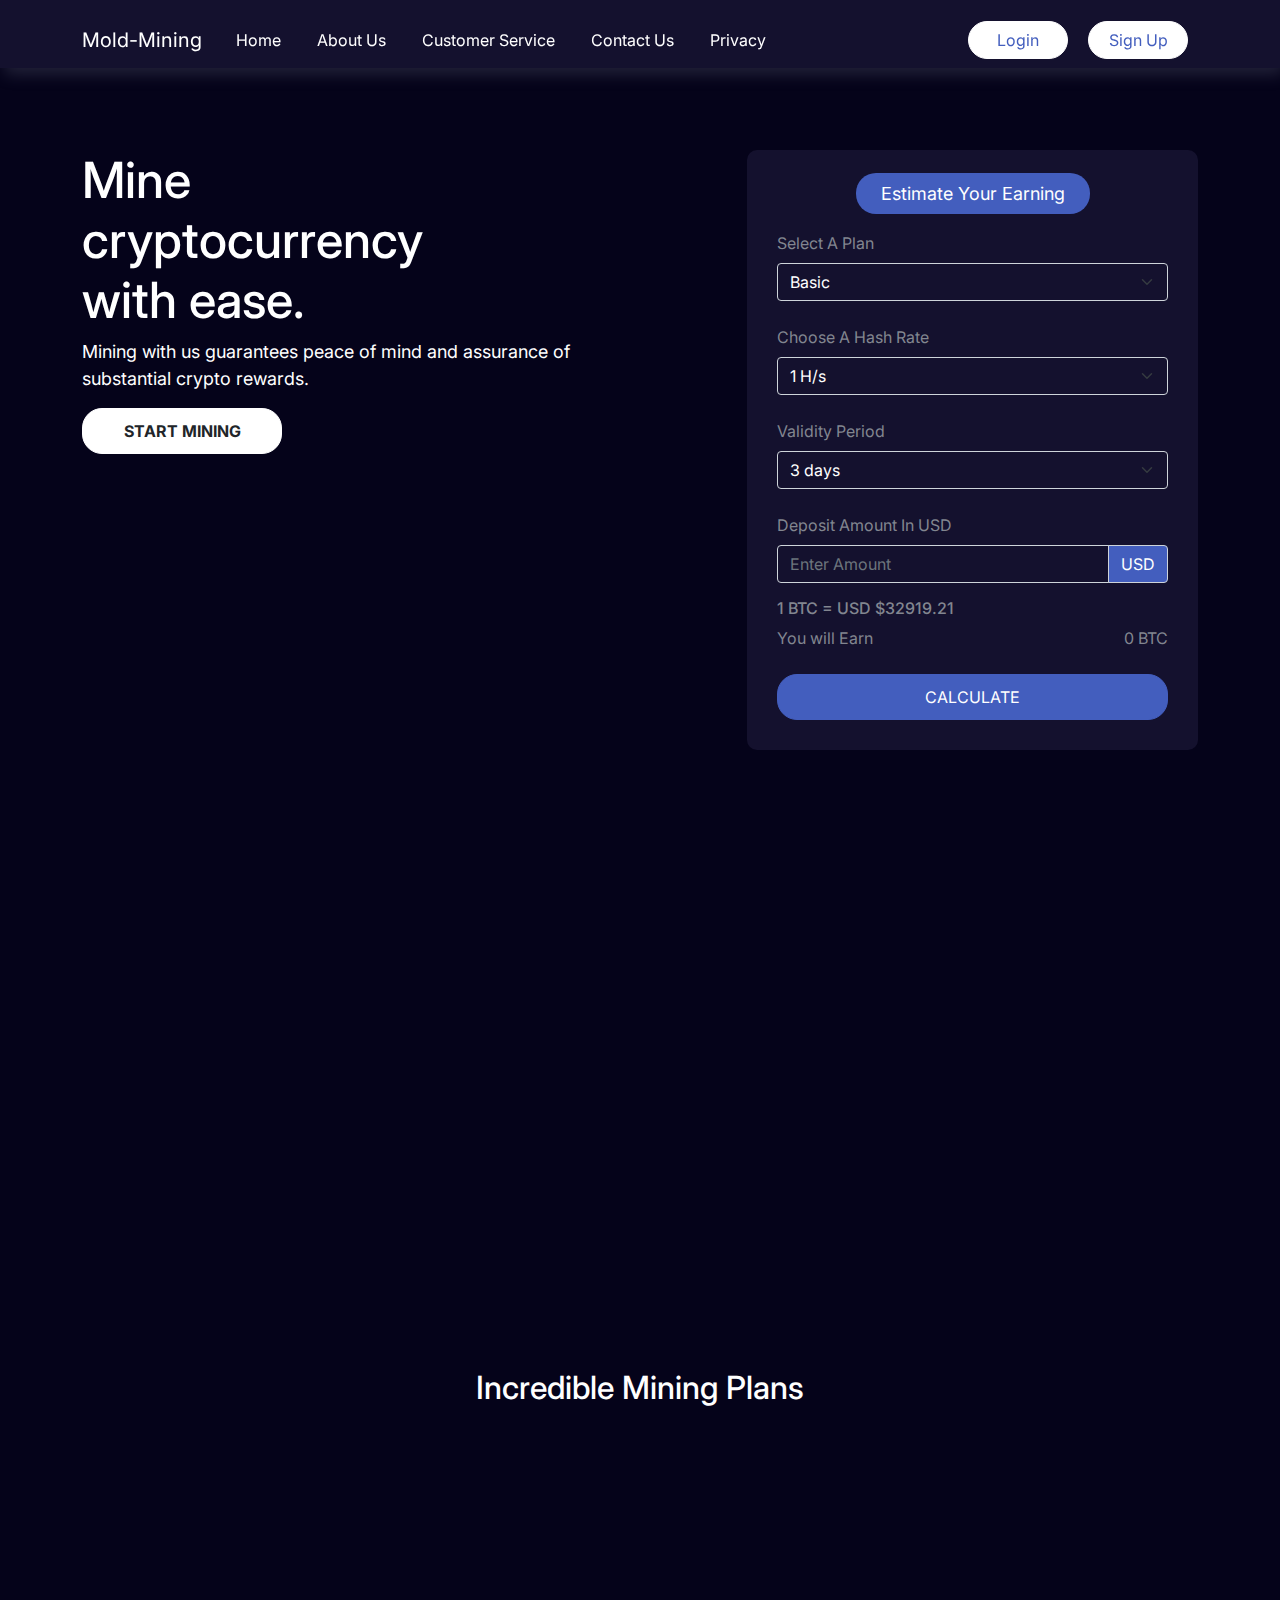
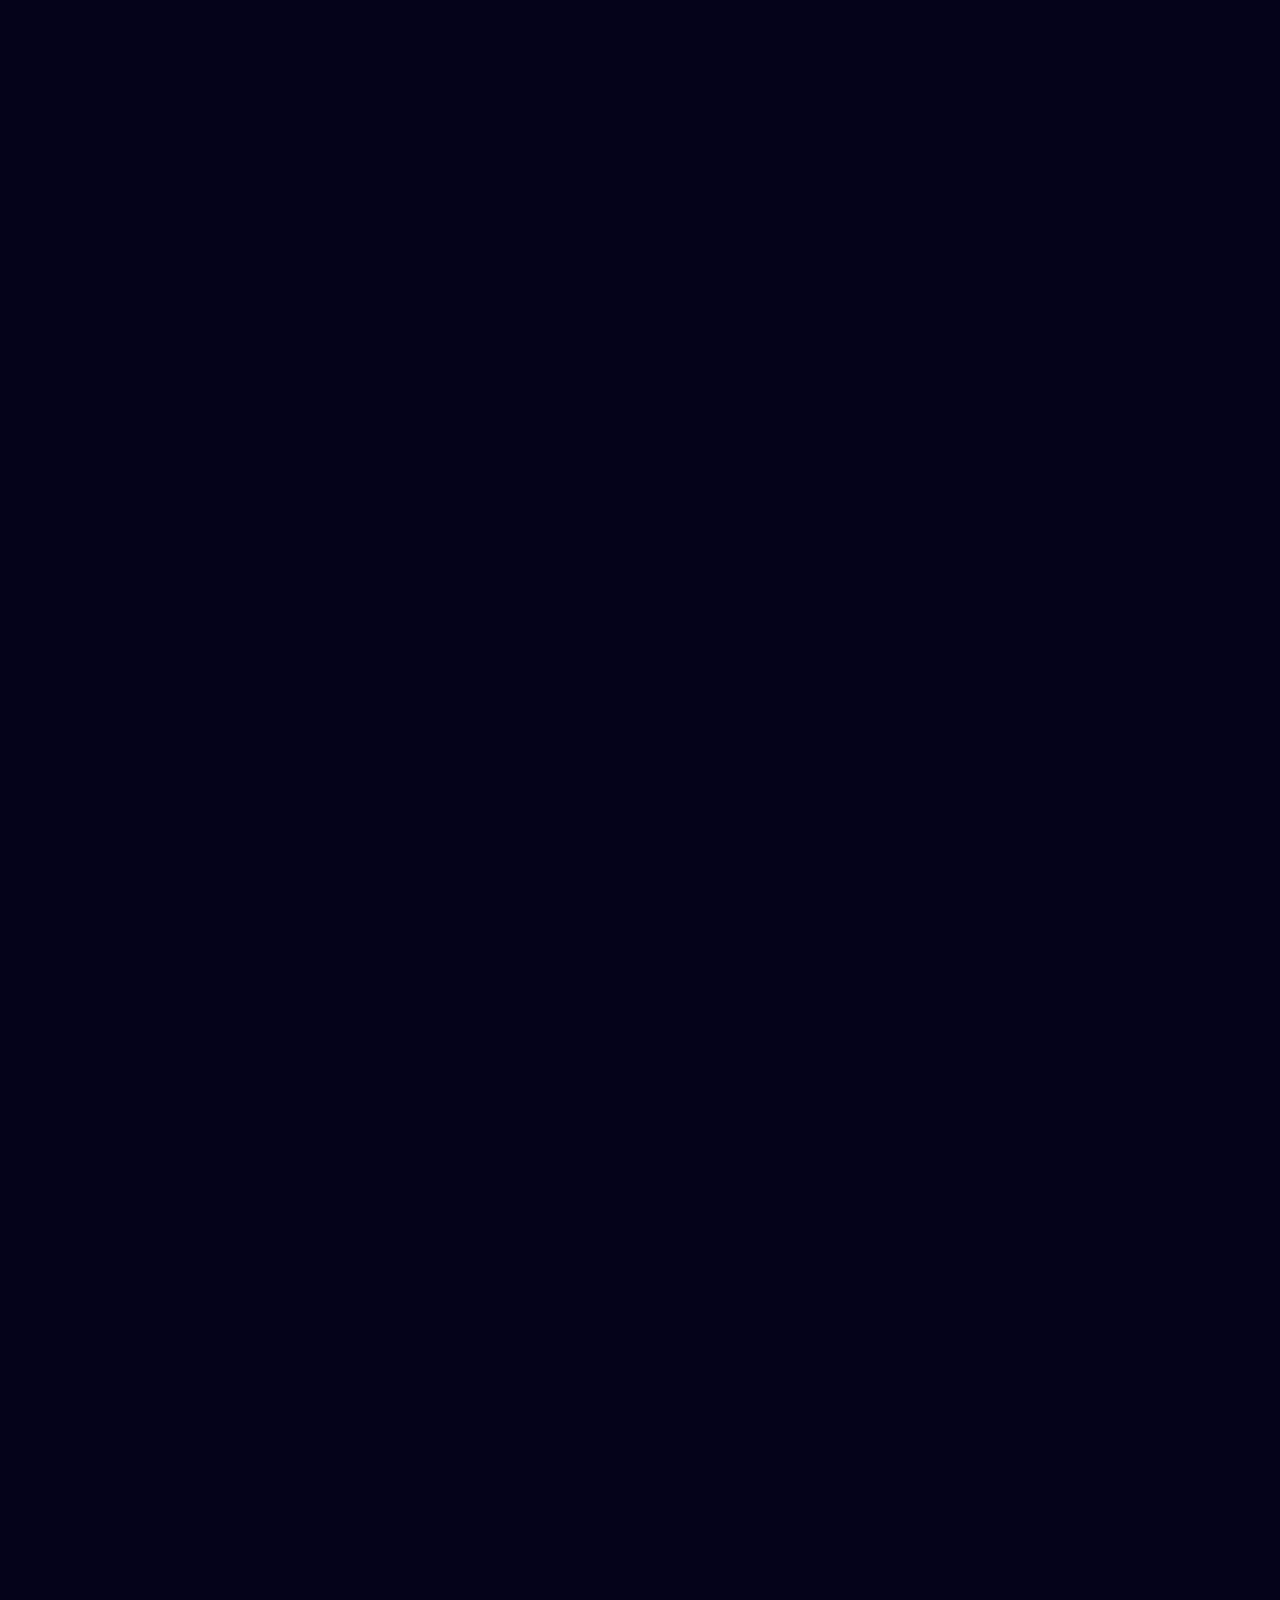
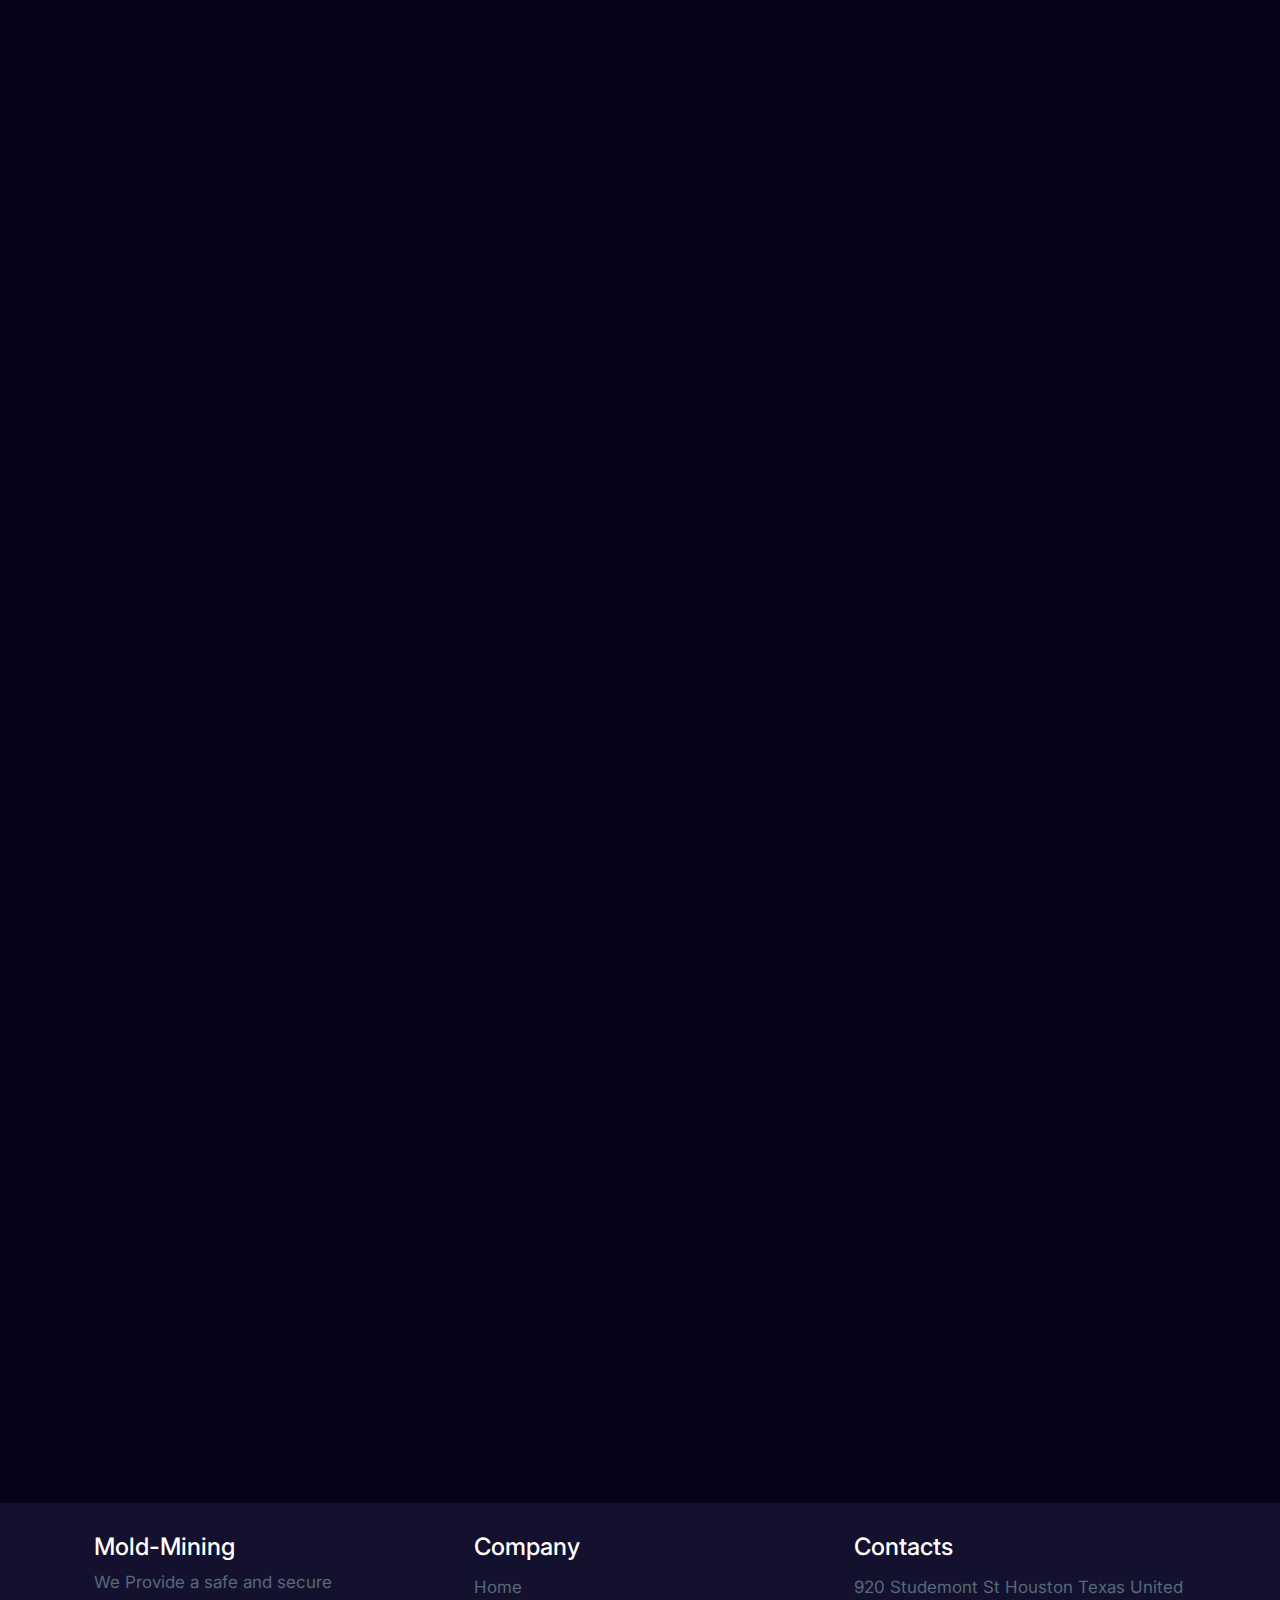
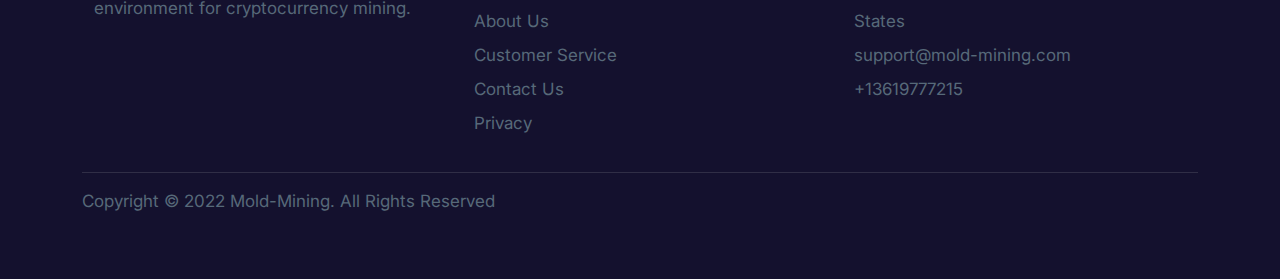
==== index.html @ 325f0fb7 "Initial commit" ====
<!doctype html>
<html lang="en">
  <head>
    <title>Mold-Mining - Home</title>
    <!-- Required meta tags -->
    <meta charset="utf-8">
    <meta name="viewport" content="width=device-width, initial-scale=1, shrink-to-fit=no">

    <!-- Bootstrap CSS v5.0.2 -->
    <link rel="stylesheet" href="bootstrap/css/bootstrap.min.css">
    <!-- Custom Css -->
    <link rel="stylesheet" href="css/styles.css">
    <link rel="stylesheet" href="css/responsive.css">
    <!-- Font Awesome JS -->
    <script src="js/font-awesome.js"></script>
    <!-- AOS CSS -->
    <link rel="stylesheet" href="aos/aos.css">
  </head>
  <body>

    <nav class="navbar navbar-expand-lg navbar-light fixed-top nav-to-scroll">
        <div class="container">
        <a class="navbar-brand text-white" href="#">Mold-Mining</a>
        <button class="navbar-toggler d-lg-none toggle-nav" type="button" data-bs-toggle="collapse" data-bs-target="#collapsibleNavId" aria-controls="collapsibleNavId"
          aria-expanded="false" aria-label="Toggle navigation">
          <i class="fas fa-bars text-white"></i>
        </button>
        <div class="collapse navbar-collapse" id="collapsibleNavId">
          <ul class="navbar-nav me-auto mt-2 mt-lg-0">
            <li class="nav-item active">
              <a class="nav-link" href="index.html">Home</a>
            </li>
            <li class="nav-item">
              <a class="nav-link" href="about.html">About Us</a>
            </li>
            <li class="nav-item">
              <a class="nav-link" href="customer-service.html">Customer Service</a>
            </li>
            <li class="nav-item">
              <a class="nav-link" href="contact.html">Contact Us</a>
            </li>
            <li class="nav-item">
              <a class="nav-link" href="privacy.html">Privacy</a>
            </li>
          </ul>
          <form class="d-flex my-2 my-lg-0">
             <a href="login.html" class="btn btn-login">Login</a>
             <a href="register.html" class="btn btn-login">Sign Up</a>
          </form>
        </div>
      </div>
    </nav>

    <div class="home-banner">
       <div class="container">
         <div class="row">
           <div class="col-lg-6 text-center text-lg-start text-md-start">
             <h1 class="text-white home-ban-head">Mine <br> cryptocurrency <br> with ease.</h1>
             <p class="text-white home-ban-text">Mining with us guarantees peace of mind and assurance of substantial crypto rewards.</p>
             <a href="#" class="btn home-btn">Start Mining</a>
           </div>
           <div class="col-lg-5 offset-lg-1 pt-4 pt-lg-0">
             <div class="estimate-earn">
                <div class="text-center">
                  <span class="esti-header">Estimate Your Earning</span>
                </div>
                <br>
                <form action="" method="post">
                  <div class="form-group">
                    <label for="plan" class="form-label home-ban-label">Select A Plan</label>
                    <select name="plan" id="plan" class="form-select">
                      <option value="basic">Basic</option>
                      <option value="amateur">Amateur</option>
                      <option value="senior">Senior</option>
                      <option value="ethusiast">Ethusiast</option>
                      <option value="professional">Professional</option>
                      <option value="premium">Premium</option>
                      <option value="gold">Gold</option>
                      <option value="platinum">Platinum</option>
                      <option value="classic_platinum">Classic Platinum</option>
                    </select>
                  </div>

                  <br>
                  <div class="form-group">
                    <label for="hashrate" class="form-label home-ban-label">Choose A Hash Rate</label>
                    <select name="hashrate" id="hashrate" class="form-select">
                      <option value="1">1 H/s</option>
                      <option value="2">2 H/s</option>
                      <option value="4">4 H/s</option>
                      <option value="10">10 H/s</option>
                      <option value="20">20 H/s</option>
                      <option value="60">60 H/s</option>
                      <option value="200">200 H/s</option>
                      <option value="600">600 H/s</option>
                      <option value="1200">1,200 H/s</option>
                    </select>
                  </div>

                  <br>
                  <div class="form-group">
                    <label for="valperiod" class="form-label home-ban-label">Validity Period</label>
                    <select name="valperiod" id="valperiod" class="form-select">
                      <option value="3">3 days</option>
                      <option value="28">28 days</option>
                      <option value="28">28 days</option>
                      <option value="28">28 days</option>
                      <option value="30">30 days</option>
                      <option value="28">28 days</option>
                      <option value="30">30 days</option>
                      <option value="30">30 days</option>
                      <option value="35">35 days</option>
                    </select>
                  </div>

                  <br>
                  <div class="form-group">
                    <label for="depamount" class="form-label home-ban-label">Deposit Amount In USD</label>
                    <div class="input-group mb-3">
                      <input type="number" class="form-control" name="depamount" min="200" placeholder="Enter Amount" aria-label="Enter Amount" aria-describedby="basic-addon2" required>
                      <span class="input-group-text home-ban-btngr text-white" id="basic-addon2">USD</span>
                    </div>
                  </div>

                  <div class="form-group">
                  <h6>1 BTC = USD $32919.21</h6>
                </div>

                <div class="row">
                  <div class="col">You will Earn</div>
                  <div class="col text-end">0 BTC</div>
                </div>

                <br>
                <div class="form-group d-grid">
                  <button type="submit" class="btn btn-calculate text-uppercase">Calculate</button>
                </div>

                </form>
             </div>
           </div>
         </div>
         <br><br>
       </div>
    </div>

    <div class="container">
      <section class="what-crypto" data-aos="fade-in" data-aos-duration="1500">
        <h2 class="text-center">What is Cryptocurrency Mining?</h2>
        <div class="text-cover p-4">
        <p class="site-text text-center">Bitcoin mining is a digital process by which new bitcoins are entered into circulation, but it is also a critical component of the maintenance and development of the blockchain ledger. It is performed using very sophisticated computers or CPUs that solve extremely complex computational math problems.</p>
      </div>
      <br>
      <div class="text-cover p-4">
        <p class="site-text text-center">Cryptocurrency mining is painstaking, costly, and only sporadically rewarding. Mining rewards are paid to the miner who discovers a solution to a complex hashing puzzle first, and the probability that a participant will be the one to discover the solution is related to the portion of the total mining power on the network. You need either a GPU (graphics processing unit) or an application-specific integrated circuit (ASIC) in order to set up a mining rig.</p>
      </div>
      <br>
      </section>

      <section class="mining-plans">
        <h2 class="text-center">Incredible Mining Plans</h2>
        <div class="row justify-content-center">
          <div class="col-lg-4 col-md-6 col-xs-12 pt-5">
            <div class="plans-area" align="center" data-aos="fade-in" data-aos-duration="1500">
              <div class="plan-title pt-0">
                <span>Basic</span>
              </div>
              <div class="plans-amount py-4">
               <h3 class="text-white">$100.00</h3>
              </div>
              <div class="plans-info p-3">
                <p>Hash Rate</p>
                <p>1 H/s</p>
                <p>Duration</p>
                <p class="last-child">3 days</p>
              </div>
              <div class="plans-btn-area pt-4">
                 <a href="#" class="btn btn-start-mine text-uppercase">Start Mining</a>
              </div>
            </div>
          </div>

          <div class="col-lg-4 col-md-6 col-xs-12 pt-5">
            <div class="plans-area" align="center" data-aos="fade-in" data-aos-duration="1500">
              <div class="plan-title pt-0">
                <span>Amateur</span>
              </div>
              <div class="plans-amount py-4">
               <h3 class="text-white">$500.00</h3>
              </div>
              <div class="plans-info p-3">
                <p>Hash Rate</p>
                <p>2 H/s</p>
                <p>Duration</p>
                <p class="last-child">28 days</p>
              </div>
              <div class="plans-btn-area pt-4">
                 <a href="#" class="btn btn-start-mine text-uppercase">Start Mining</a>
              </div>
            </div>
          </div>

          <div class="col-lg-4 col-md-6 col-xs-12 pt-5">
            <div class="plans-area" align="center" data-aos="fade-in" data-aos-duration="1500">
              <div class="plan-title pt-0">
                <span>Senior</span>
              </div>
              <div class="plans-amount py-4">
               <h3 class="text-white">$1,000.00</h3>
              </div>
              <div class="plans-info p-3">
                <p>Hash Rate</p>
                <p>4 H/s</p>
                <p>Duration</p>
                <p class="last-child">28 days</p>
              </div>
              <div class="plans-btn-area pt-4">
                 <a href="#" class="btn btn-start-mine text-uppercase">Start Mining</a>
              </div>
            </div>
          </div>

          <div class="col-lg-4 col-md-6 col-xs-12 pt-5">
            <div class="plans-area" align="center" data-aos="fade-in" data-aos-duration="1500">
              <div class="plan-title pt-0">
                <span>Ethusiast</span>
              </div>
              <div class="plans-amount py-4">
               <h3 class="text-white">$5,000.00</h3>
              </div>
              <div class="plans-info p-3">
                <p>Hash Rate</p>
                <p>10 H/s</p>
                <p>Duration</p>
                <p class="last-child">28 days</p>
              </div>
              <div class="plans-btn-area pt-4">
                 <a href="#" class="btn btn-start-mine text-uppercase">Start Mining</a>
              </div>
            </div>
          </div>

          <div class="col-lg-4 col-md-6 col-xs-12 pt-5">
            <div class="plans-area" align="center" data-aos="fade-in" data-aos-duration="1500">
              <div class="plan-title pt-0">
                <span>Professional</span>
              </div>
              <div class="plans-amount py-4">
               <h3 class="text-white">$10,000.00</h3>
              </div>
              <div class="plans-info p-3">
                <p>Hash Rate</p>
                <p>20 H/s</p>
                <p>Duration</p>
                <p class="last-child">30 days</p>
              </div>
              <div class="plans-btn-area pt-4">
                 <a href="#" class="btn btn-start-mine text-uppercase">Start Mining</a>
              </div>
            </div>
          </div>   
          
          <div class="col-lg-4 col-md-6 col-xs-12 pt-5">
            <div class="plans-area" align="center" data-aos="fade-in" data-aos-duration="1500">
              <div class="plan-title pt-0">
                <span>Premium</span>
              </div>
              <div class="plans-amount py-4">
               <h3 class="text-white">$20,000.00</h3>
              </div>
              <div class="plans-info p-3">
                <p>Hash Rate</p>
                <p>60 H/s</p>
                <p>Duration</p>
                <p class="last-child">28 days</p>
              </div>
              <div class="plans-btn-area pt-4">
                 <a href="#" class="btn btn-start-mine text-uppercase">Start Mining</a>
              </div>
            </div>
          </div>

          <div class="col-lg-4 col-md-6 col-xs-12 pt-5">
            <div class="plans-area" align="center" data-aos="fade-in" data-aos-duration="1500">
              <div class="plan-title pt-0">
                <span>Gold</span>
              </div>
              <div class="plans-amount py-4">
               <h3 class="text-white">$50,000.00</h3>
              </div>
              <div class="plans-info p-3">
                <p>Hash Rate</p>
                <p>200 H/s</p>
                <p>Duration</p>
                <p class="last-child">30 days</p>
              </div>
              <div class="plans-btn-area pt-4">
                 <a href="#" class="btn btn-start-mine text-uppercase">Start Mining</a>
              </div>
            </div>
          </div>

          <div class="col-lg-4 col-md-6 col-xs-12 pt-5">
            <div class="plans-area" align="center" data-aos="fade-in" data-aos-duration="1500">
              <div class="plan-title pt-0">
                <span>Platinum</span>
              </div>
              <div class="plans-amount py-4">
               <h3 class="text-white">$100,000.00</h3>
              </div>
              <div class="plans-info p-3">
                <p>Hash Rate</p>
                <p>600 H/s</p>
                <p>Duration</p>
                <p class="last-child">30 days</p>
              </div>
              <div class="plans-btn-area pt-4">
                 <a href="#" class="btn btn-start-mine text-uppercase">Start Mining</a>
              </div>
            </div>
          </div>

          <div class="col-lg-4 col-md-6 col-xs-12 pt-5">
            <div class="plans-area" align="center" data-aos="fade-in" data-aos-duration="1500">
              <div class="plan-title pt-0">
                <span>Classic Platinum</span>
              </div>
              <div class="plans-amount py-4">
               <h3 class="text-white">$200,000.00</h3>
              </div>
              <div class="plans-info p-3">
                <p>Hash Rate</p>
                <p>1200 H/s</p>
                <p>Duration</p>
                <p class="last-child">35 days</p>
              </div>
              <div class="plans-btn-area pt-4">
                 <a href="#" class="btn btn-start-mine text-uppercase">Start Mining</a>
              </div>
            </div>
          </div>
        </div>
      </section>

      <section class="why-mine-crypto">
        <br>
          <div class="row">
            <div class="col-lg-6" data-aos="fade-in" data-aos-duration="1500">
               <img src="img/crypt-vector-1.png" alt="why-mine-crypto" class="img img-fluid">
               <br><br>
            </div>
            <div class="col-lg-6 pt-3 pt-lg-0">
              <div class="container" data-aos="fade-in" data-aos-duration="1500">
              <h2 class="text-center text-lg-start text-md-start">Why Mine Cryptocurrency</h2>
              <div class="why-mine-area p-3">
                <div class="row">
                  <div class="col-lg-2 col-md-2 col-xs-12">
                     <div class="why-mine-icon text-center pb-3">
                       <i class="fa fa-bitcoin fa-3x"></i>
                     </div>
                  </div>
                  <div class="col-lg-10 col-md-10 col-xs-12">
                      <div class="why-mine-text text-center text-lg-start text-md-start">
                        <h5>Earn Cryptocurrency</h5>
                        <p>By mining, you can earn cryptocurrency without having to put down money for it</p>
                      </div>
                  </div>
                </div>
              </div>
              <br>
              <div class="why-mine-area p-3">
                <div class="row">
                  <div class="col-lg-2 col-md-2 col-xs-12">
                     <div class="why-mine-icon text-center pb-3">
                       <i class="fa fa-shield fa-3x"></i>
                     </div>
                  </div>
                  <div class="col-lg-10 col-md-10 col-xs-12">
                      <div class="why-mine-text text-center text-lg-start text-md-start">
                        <h5>Receive Bitcoin as a reward</h5>
                        <p>Bitcoin miners receive Bitcoin as a reward for completing "blocks" of verified transactions, which are added to the blockchain.</p>
                      </div>
                  </div>
                </div>
              </div>
              <br>
              <div class="why-mine-area p-3">
                <div class="row">
                  <div class="col-lg-2 col-md-2 col-xs-12">
                     <div class="why-mine-icon text-center pb-3">
                      <i class="fas fa-lock fa-3x"></i>
                     </div>
                  </div>
                  <div class="col-lg-10 col-md-10 col-xs-12">
                      <div class="why-mine-text text-center text-lg-start text-md-start">
                        <h5>Securing the Blockchain network</h5>
                        <p>Miners receive reward for discovering the solution to a complex hashing puzzle which aids the maintenance, development and security of the blockchain ledger.</p>
                      </div>
                  </div>
                </div>
              </div>
            </div>
            </div>
          </div>
      </section>

      <section class="mine-with-us">
        <br>
        <div class="row">
          <div class="col-lg-6">
            <div class="container" data-aos="fade-in" data-aos-duration="1500">
              <h2 class="text-center text-lg-start text-md-start">Why Mine With Us</h2>
              <div class="why-mine-area p-3">
                <div class="why-mine-text">
                  <h5>Enjoy peace of mind</h5>
                  <p>Mining with us guarantees peace of mind and assurance of substancial crypto rewards</p>
                </div>
              </div>
              <br>
              <div class="why-mine-area p-3">
                <div class="why-mine-text">
                  <h5>Earn rewards without breaking the bank</h5>
                  <p>Mining with us has a magnetic appeal for many investors interested in cryptocurrency because of the fact that miners are rewarded for their work with crypto rewards.</p>
                </div>
              </div>
              <br>
              <div class="why-mine-area p-3">
                <div class="why-mine-text">
                  <h5>Easy to start</h5>
                  <p>To start mining with us, you don't need either a GPU (graphics processing unit) or an application-specific integrated circuit (ASIC) in order to set up a mining rig.</p>
                </div>
              </div>
            </div>
          </div>
          <div class="col-lg-6 pt-3 pt-lg-0" data-aos="fade-in" data-aos-duration="1500">
            <img src="img/crypt-vector-2.png" alt="why-min-us" class="img img-fluid">
          </div>
        </div>
      </section>

      <section>
        <br>
         <div class="start-mine-bg text-center" data-aos="fade-in" data-aos-duration="1500">
           <div class="container">
           <div class="col-lg-9 mx-auto">
            <h1 class="text-white">Now is the time to embrace, with both arms, new methods of mining.</h1>
            <br>
            <a href="#" class="btn btn-start-today text-uppercase">Start Mining Today</a>
          </div>
        </div>
         </div>
         <br>
      </section>

    </div>

    <section></section>

    <footer class="footer-area">
        <div class="container">
          <div class="row">
            <div class="col-lg-4 col-md-6 px-4">
               <h4 class="foot-head">Mold-Mining</h4>
               <p class="foot-text">We Provide a safe and secure environment for cryptocurrency mining.</p>
            </div>
            <div class="col-lg-4 col-md-6 px-4">
              <h4 class="foot-head">Company</h4>
              <ul class="foot-links">
                <li><a href="index.html" class="foot-text">Home</a></li>
                <li><a href="about.html" class="foot-text">About Us</a></li>
                <li><a href="customer-service.html" class="foot-text">Customer Service</a></li>
                <li><a href="contact.html" class="foot-text">Contact Us</a></li>
                <li><a href="privacy.html" class="foot-text">Privacy</a></li>
              </ul>
            </div>
            <div class="col-lg-4 col-md-6 px-4">
              <h4 class="foot-head">Contacts</h4>
              <ul class="foot-links">
                <li><a href="" class="foot-text"><i class="fas fa-home foot-icons"></i> 920 Studemont St Houston Texas United States</a></li>
                <li><a href="" class="foot-text"><i class="fa fa-envelope-o foot-icons"></i> support@mold-mining.com</a></li>
                <li><a href="" class="foot-text"><i class="fas fa-phone foot-icons"></i> +13619777215</a></li>
              </ul>
            </div>
          </div>

          <hr>
          <div class="row">
            <div class="col-lg-6 col-md-6 col-xs-12">
              <p class="foot-text text-center text-lg-start text-md-start">Copyright &copy; 2022 Mold-Mining. All Rights Reserved</p>
            </div>
            <div class="col-lg-6 col-md-6 col-xs-12">
              <div class="social-links text-center text-lg-end text-md-end">
                 <a href="#"><i class="fab fa-facebook"></i></a>
                 <a href="#"><i class="fab fa-twitter"></i></a>
                 <a href="#"><i class="fab fa-instagram"></i></a>
              </div>
            </div>
          </div>

        </div>

        <br><br>
    </footer>

    <div class="fixed-bottom">
      <script src="https://widgets.coingecko.com/coingecko-coin-price-marquee-widget.js"></script>
      <coingecko-coin-price-marquee-widget  coin-ids="bitcoin,ethereum,eos,ripple,litecoin,bnb-diamond,dogecoin,solana,binance-bitcoin" currency="usd" background-color="#000000" locale="en" font-color="#ffffff"></coingecko-coin-price-marquee-widget>  
    </div>
    
      
    <!-- Bootstrap JavaScript Libraries -->
    <script src="bootstrap/js/bootstrap.bundle.min.js"></script>
    <script src="js/jquery-3.1.1.min.js"></script>
    <script>
      $(function () {
  $(document).scroll(function () {
    var $nav = $(".nav-to-scroll");
    $nav.toggleClass('scrolled', $(this).scrollTop() > $nav.height());
  });
});
    </script>
    <script src="aos/aos.js"></script>
    <script>
      AOS.init();
    </script>
  </body>
</html>
---- css/styles.css ----
@import url('https://fonts.googleapis.com/css2?family=Barlow:wght@300;400&family=Inter&family=Nunito:wght@300&family=Poppins:wght@300;400&display=swap');

html,body {
    max-width: 100%;
    overflow-x: hidden;
    font-family: 'Inter', sans-serif;
    background: #05031a;
    color: #828690;
}

.navbar {
    background: #14112e;
    box-shadow: 3.801px 7.432px 15px 0 rgba(116, 124, 145, 0.26);
}

#collapsibleNavId .navbar-nav .nav-item .nav-link {
    color: white;
    margin: 0px 10px 0px 10px;
}

.toggle-nav {
    font-size: 22px;
}

.home-banner {
    /* background: linear-gradient(rgba(0,0,0,0.4),rgba(0,0,0,0.4)) , url(../img/crypt-mine.jpg) no-repeat center;
    background-size: cover;
    min-height: 700px; */
    padding-top: 150px;
}

.nav-to-scroll {
    padding-top: 20px;
}

.nav-to-scroll.scrolled {
    background-color: #14112e !important;
    transition: background-color 200ms linear;
  }

.btn-login {
    color: #435ebe;
    background-color: white;
    margin: 0px 10px 0px 10px;
    width: 100px;
    border-radius: 20px;
    border: 1px solid white;
}

.btn-login:hover {
    color: white;
    background-color: transparent;
}

.home-ban-head {
    font-size: 50px;
}

.home-ban-text {
    font-size: 18px;
}

.home-btn {
    background-color: white;
    border: 1px solid white;
    border-radius: 20px;
    text-transform: uppercase;
    font-weight: bold;
    width: 200px;
    padding: 10px;
}

.estimate-earn {
    background-color: #14112e;
    padding: 30px;
    border-radius: 10px;
}

.esti-header {
    padding: 10px 25px 10px 25px;
    border-radius: 20px;
    font-size: 18px;
    color: white;
    background-color: #435ebe;
}

.home-ban-label {
    color: #828690;
}

.home-ban-btngr {
    background-color: #435ebe;
}

.btn-calculate {
    color: white;
    background-color: #435ebe;
    padding: 10px;
    border: 1px solid #435ebe;
    border-radius: 20px;
}

.btn-calculate:hover {
    color: #435ebe;
    background-color: white;
}

section {
    padding-top: 50px;
}

section h2 {
    color: white;
    margin-bottom: 30px;
}

.text-cover {
    box-shadow: 3.801px 12.432px 38px 0 rgba(116, 124, 145, 0.26);
    transition: all .3s ease-in;
}

.site-text {
    line-height: 1.8em;
    font-size: 18px;
}

.plans-area {
    padding: 0px 30px 30px 30px;
    background: #435ebe;
}

.plans-area .plan-title {
    background-color: white;
    color: #435ebe;
    width: 170px;
    padding: 10px;
    font-size: 18px;
}

.plans-info {
    background-color: white;
}

.plans-info p {
    color: #435ebe;
    border-bottom: 1px dashed #435ebe;
    padding-bottom: 10px;
}

.plans-info .last-child {
    border-bottom: none !important;
    padding-bottom: 0px !important;
}

.plans-btn-area .btn-start-mine{
   color: #435ebe;
   background-color: white;
   border: 1px solid white;
   border-radius: 21px;
   padding: 10px 20px 10px 20px;
}

.plans-btn-area .btn-start-mine:hover {
    color: white;
    background-color: transparent;
}

.why-mine-area {
    box-shadow: 3.801px 12.432px 15px 0 rgba(116, 124, 145, 0.26);
    transition: all .3s ease-in;
}

.why-mine-area .why-mine-icon {
  color: #435ebe;
  padding-top: 12px;
}

.why-mine-area .why-mine-text h5 {
    color: #435ebe;
    font-weight: bold;
}

.start-mine-bg {
    background: #14112e;
    background-size: cover;
    min-height: 350px;
    border-radius: 15px;
    padding-top: 80px;
}

.btn-start-today {
    background-color: #435ebe;
    color: white;
    padding: 10px 20px 10px 20px;
    border-radius: 20px;
    border: 1px solid #435ebe;
    box-shadow: 3.801px 12.432px 15px 0 rgba(116, 124, 145, 0.26);
    transition: all .3s ease-in;
}

.btn-start-today:hover {
    color: #435ebe;
    background-color: white;
}

.footer-area {
    background: #14112e;
    padding-top: 30px;
}

.footer-area .foot-head {
    color: white;
}

.footer-area .foot-text {
    color: #576979;
    font-size: 17px;
}

.footer-area .foot-links {
    padding-inline-start: 0px;
    list-style-type: none;
}

.footer-area .foot-links li a {
    text-decoration: none;
    line-height: 2em;
}

.footer-area .foot-links li a:hover {
    color: #435ebe;
}

.footer-area .foot-links li a .foot-icons {
    color: #435ebe;
}

.social-links a {
    color: #435ebe;
    font-size: 22px;
    text-decoration: none;
    padding: 0px 10px 0px 10px;
}

.other-banners {
    background: linear-gradient(rgba(0,0,0,0.5),rgba(0,0,0,0.5)) , url(../img/btc-banner.jpg) no-repeat center;
    background-size: cover;
    min-height: 350px;
    padding-top: 150px;
}

.panel-control {
    border-radius: 0px;
}

.btn-submit {
    background-color: #435ebe;
    color: white;
    width: 200px;
    border-radius: 21px;
    border: 1px solid #435ebe;
    padding: 10px;
}

.btn-submit:hover {
    color: #435ebe;
    background-color: transparent;
}

.privacy h5 {
    color: #435ebe;
}

.panel-area {
    background: #14112e;
    border-radius: 10px;
}

.panel-footer {
    font-size: 18px;
}

.panel-link {
    text-decoration: none;
    color: #435ebe;
}

.form-control {
    background-color: transparent;
    color: white;
}

.form-control:focus {
    background-color: transparent;
    color: white;
}

.form-select {
    background-color: transparent;
    color: white;
}

.form-select:focus {
    background-color: transparent;
    color: white;
}

.form-select option {
    background-color: #05031a;
}

.accordion-button {
    background-color: #14112e;
    color: white;
    border-bottom: 1px solid #576979;
} 

.accordion-item {
    background-color: #05031a
} 

.tab-link {
    color: #435ebe;
}
---- css/responsive.css ----
@media (max-width:800px) {

    .home-banner {
        padding-top: 120px;
    }
}

@media (max-width:480px) {
    .home-ban-head {
        font-size: 40px;
    }
    .home-ban-text {
        font-size: 17px;
    }
    .home-banner {
        padding-top: 100px;
    }
}
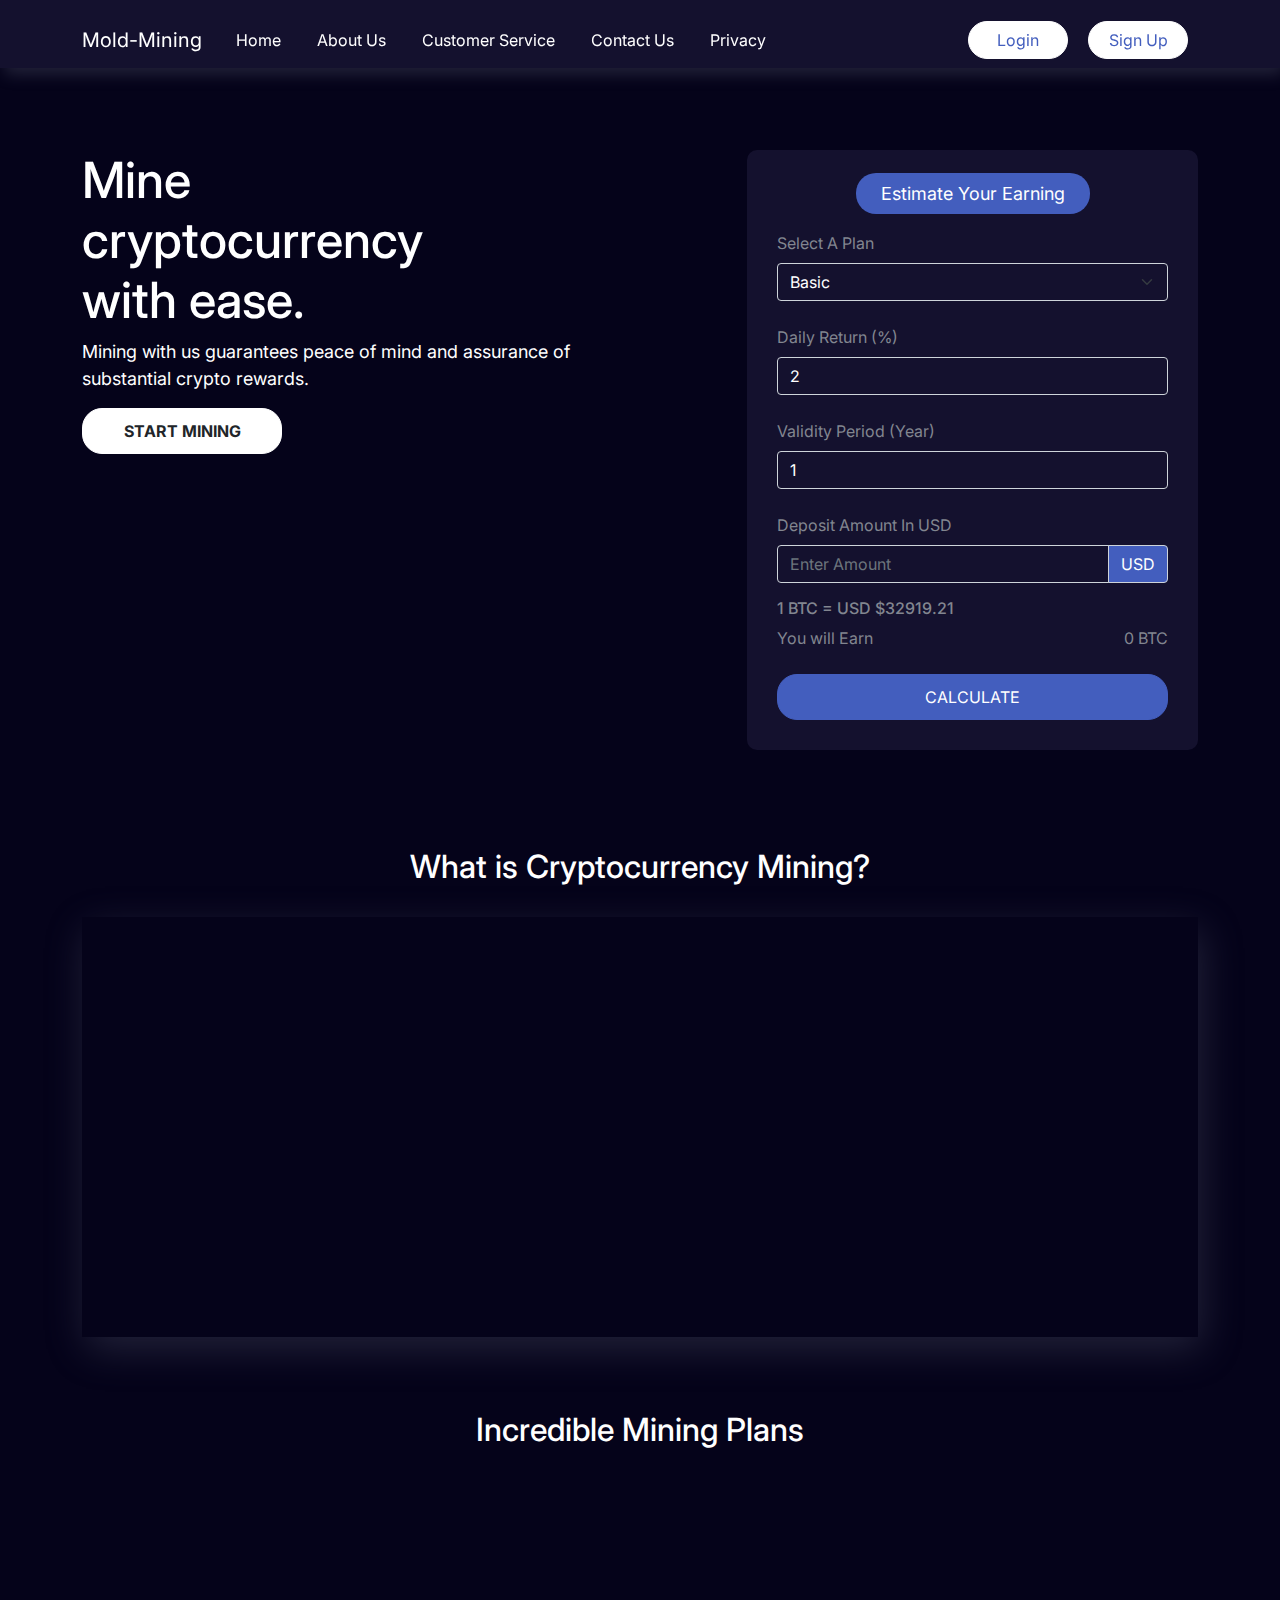
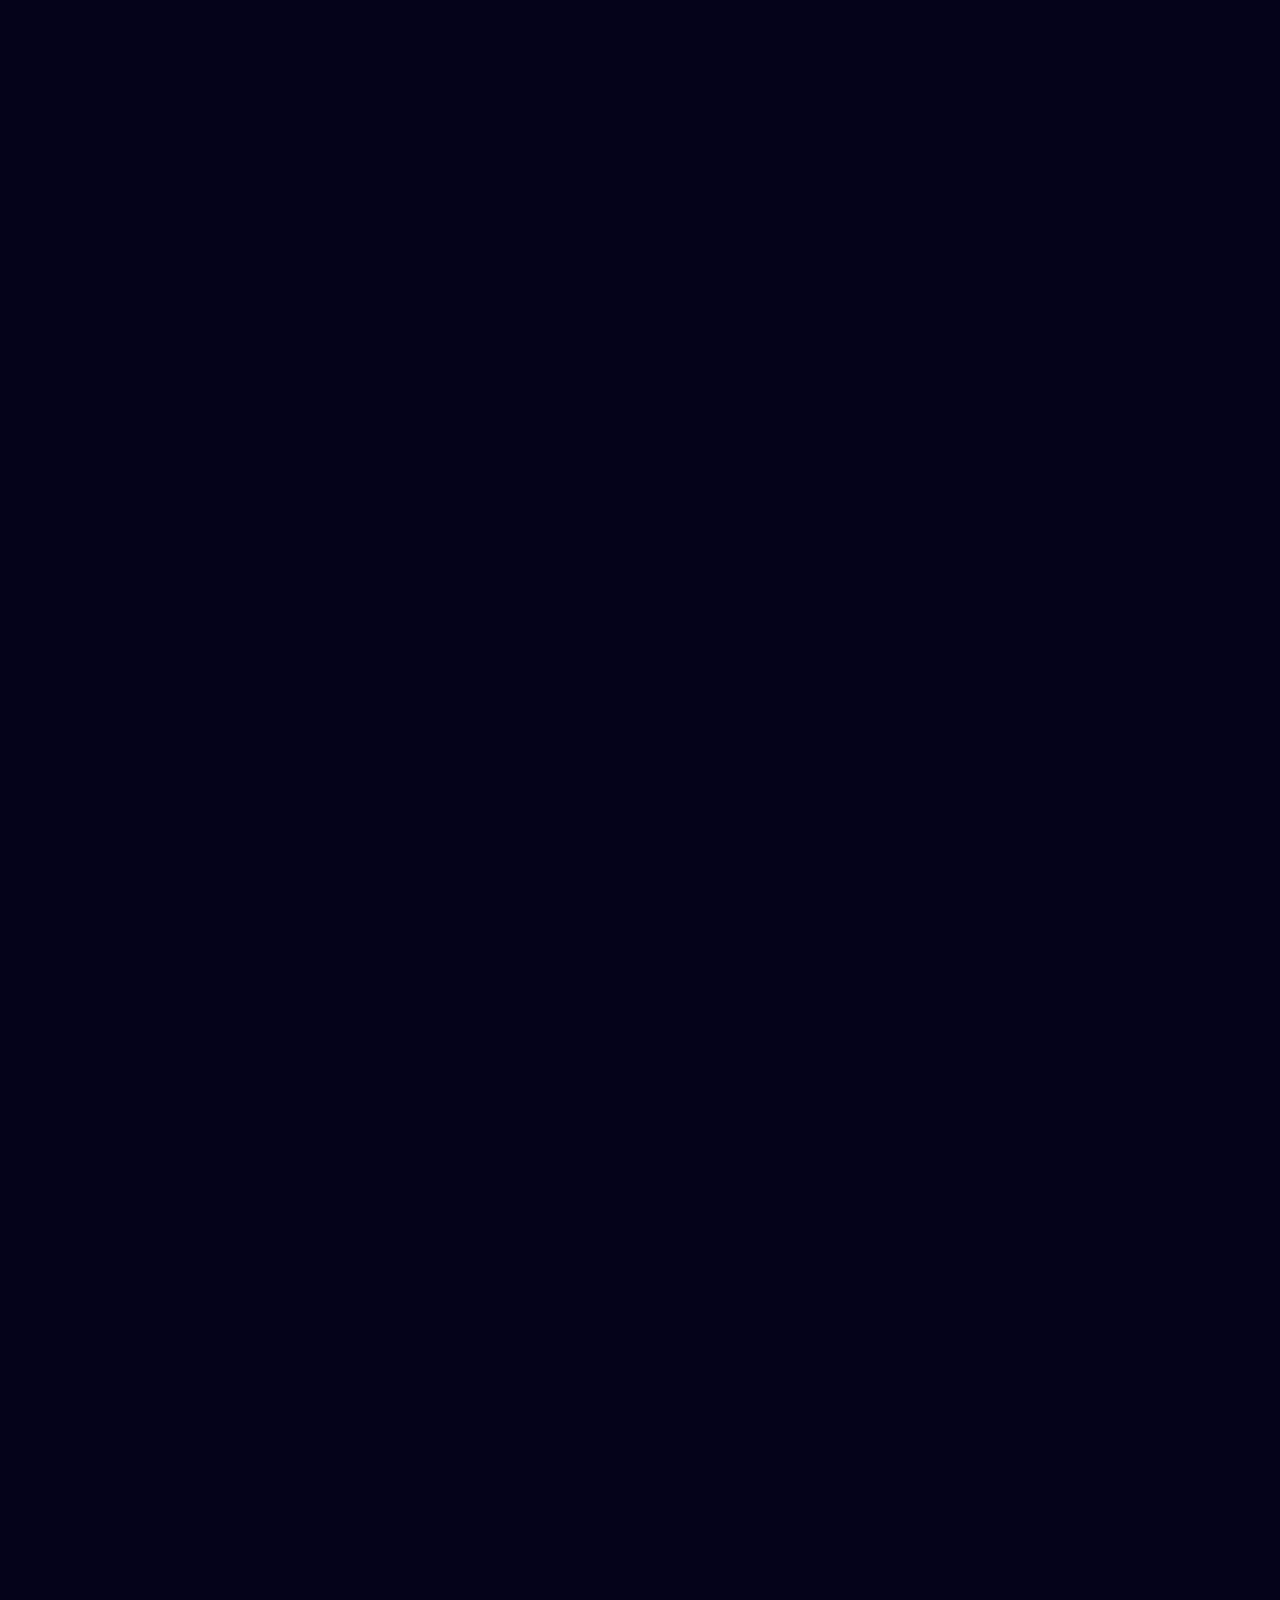
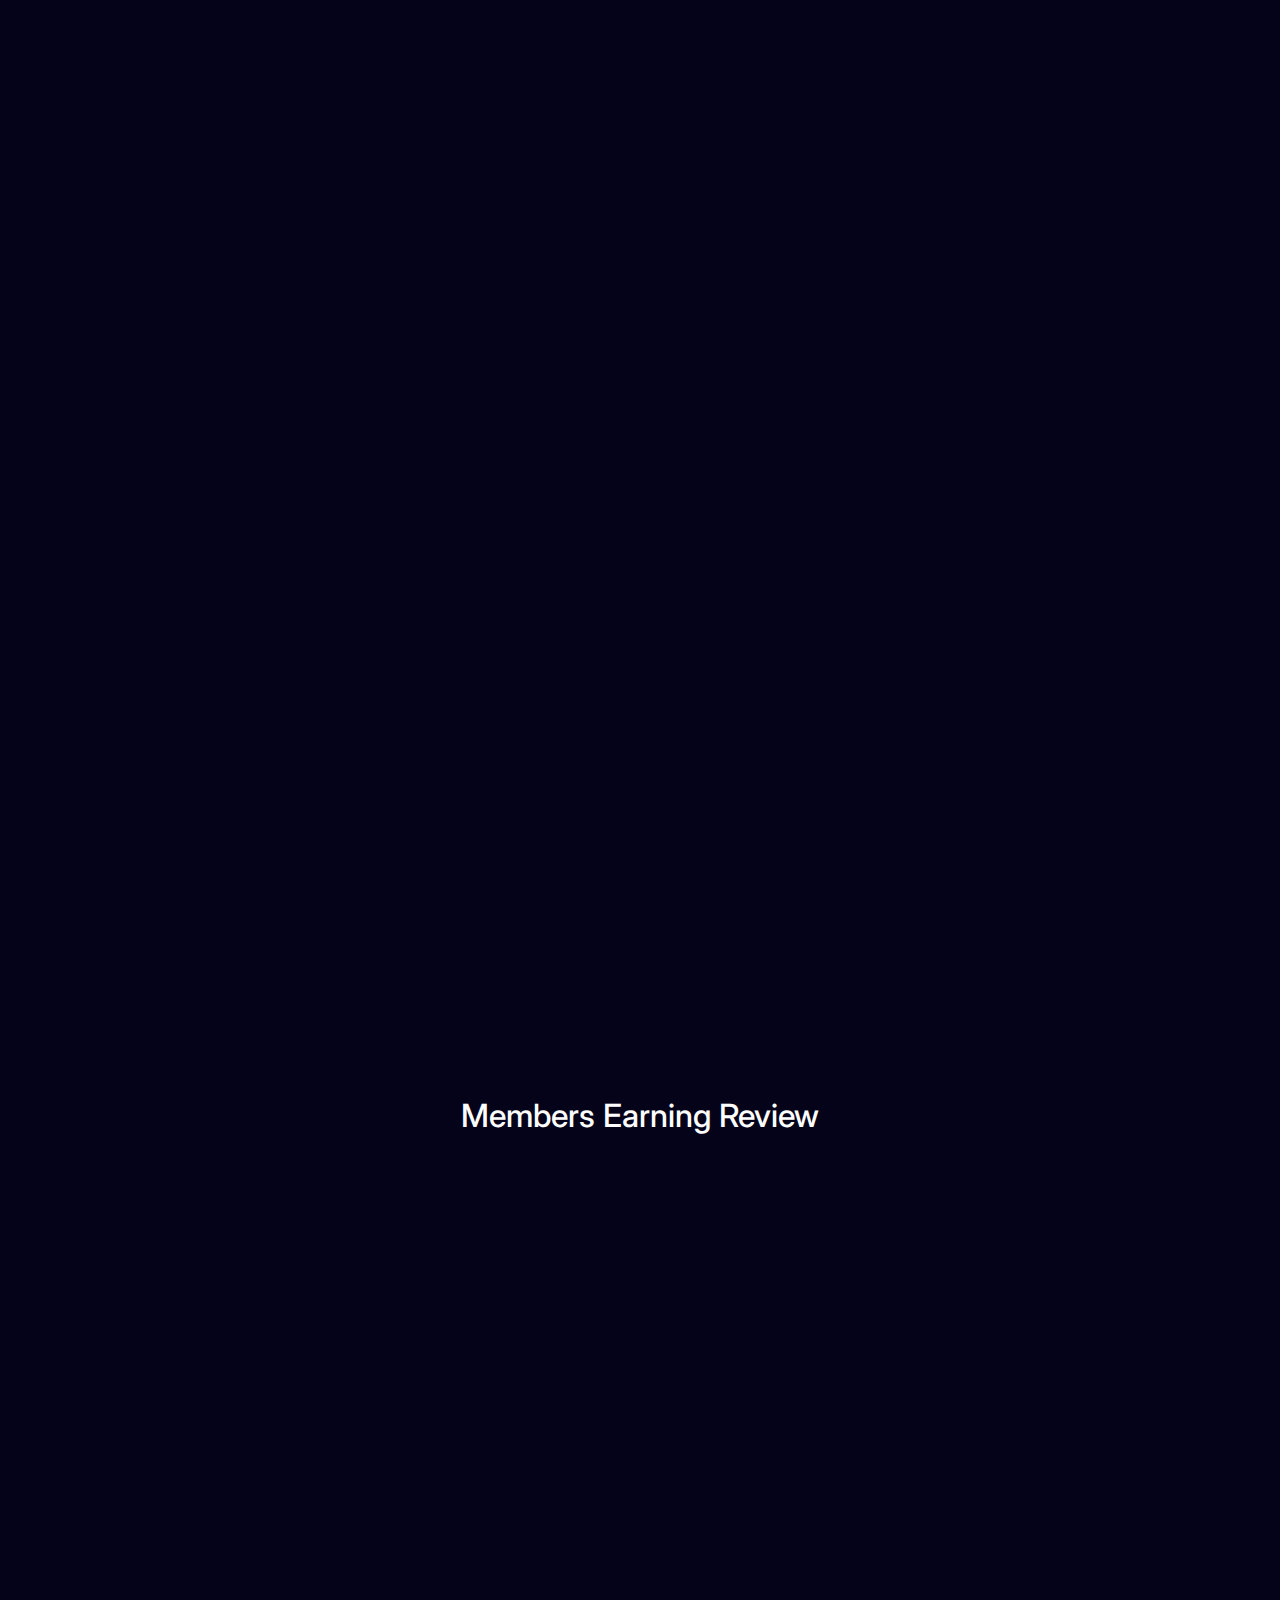
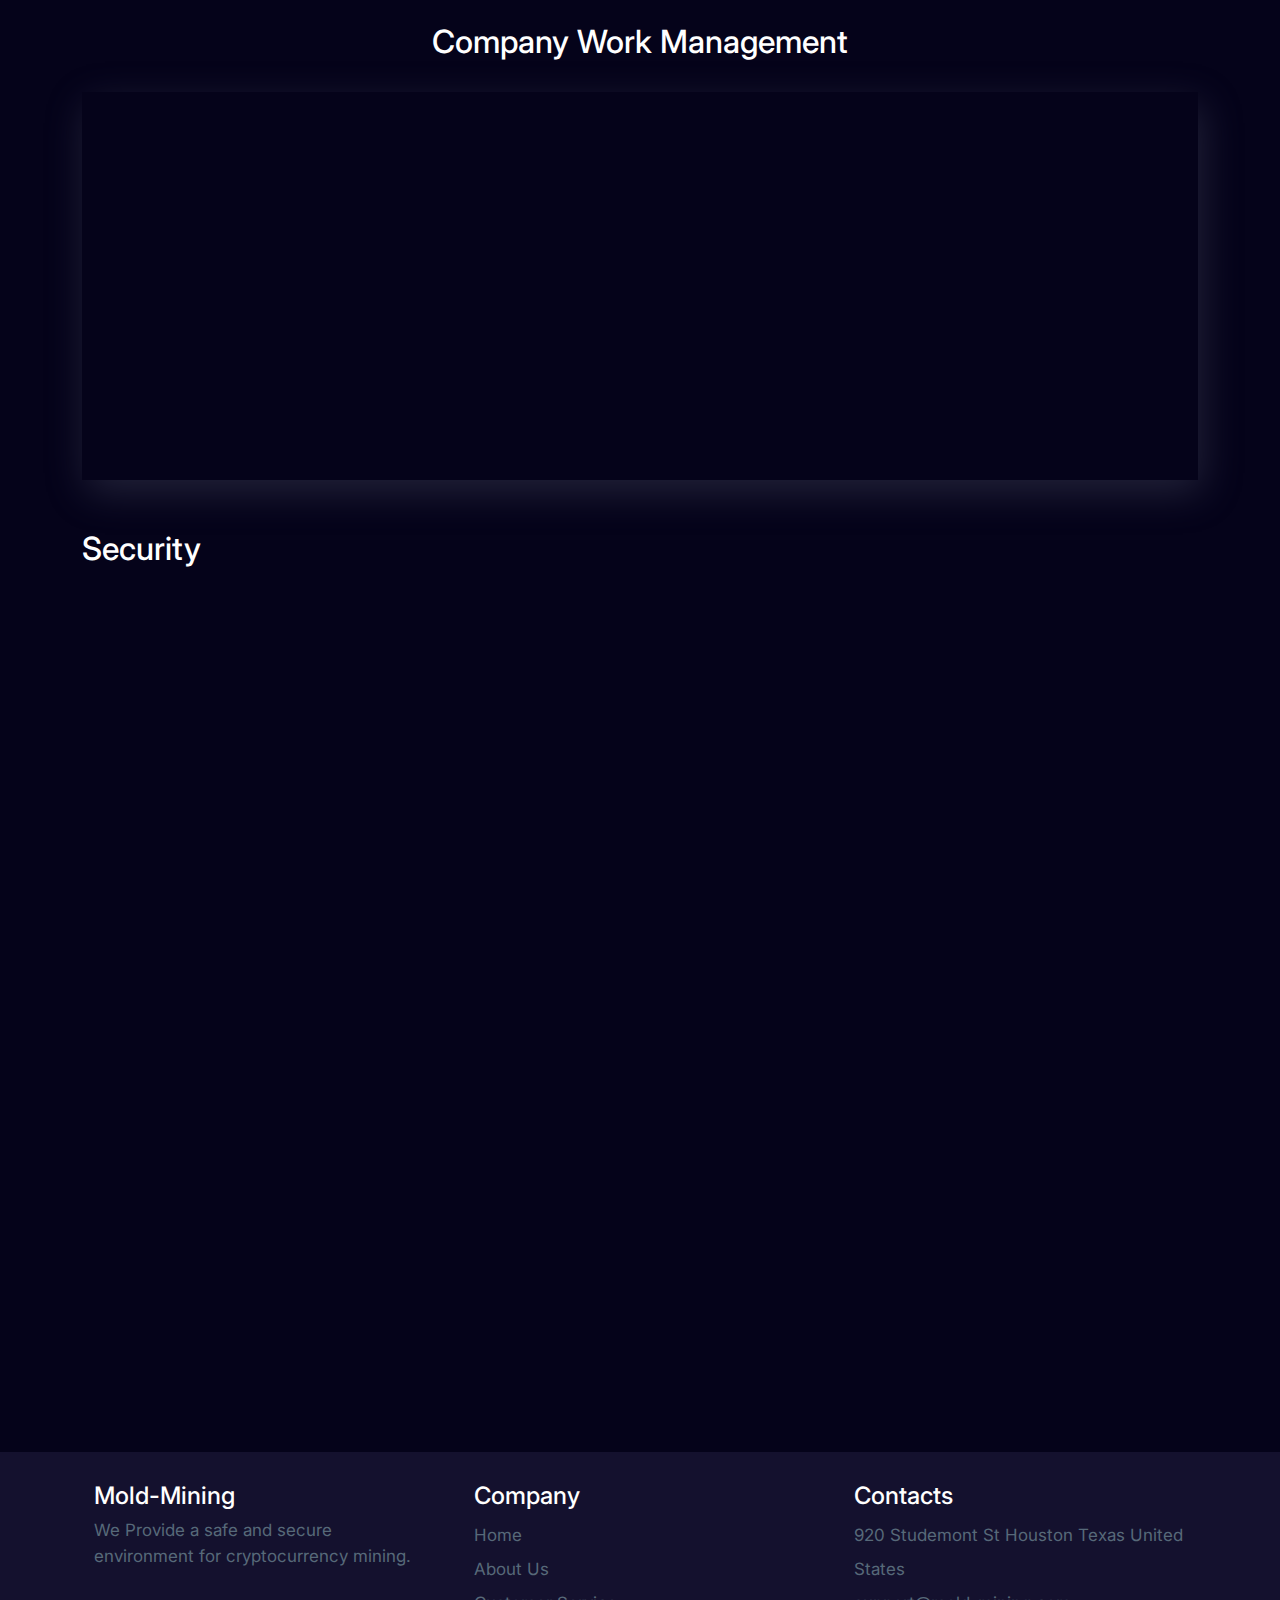
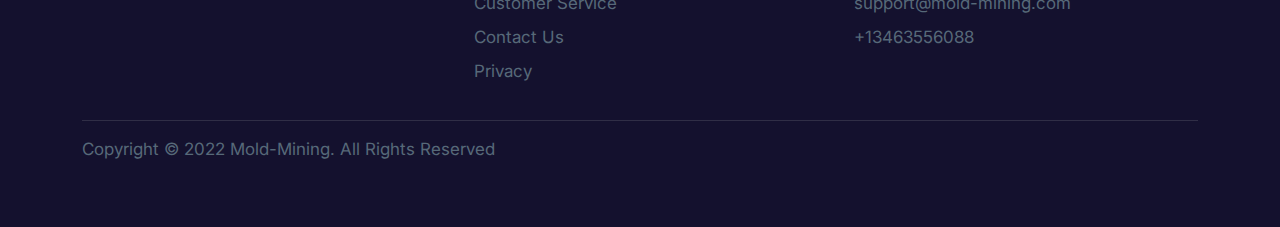
==== commit 0220fef0: "front end" ====
--- a/index.html
+++ b/index.html
@@ -77,47 +77,26 @@
                       <option value="premium">Premium</option>
                       <option value="gold">Gold</option>
                       <option value="platinum">Platinum</option>
-                      <option value="classic_platinum">Classic Platinum</option>
                     </select>
                   </div>
 
                   <br>
                   <div class="form-group">
-                    <label for="hashrate" class="form-label home-ban-label">Choose A Hash Rate</label>
-                    <select name="hashrate" id="hashrate" class="form-select">
-                      <option value="1">1 H/s</option>
-                      <option value="2">2 H/s</option>
-                      <option value="4">4 H/s</option>
-                      <option value="10">10 H/s</option>
-                      <option value="20">20 H/s</option>
-                      <option value="60">60 H/s</option>
-                      <option value="200">200 H/s</option>
-                      <option value="600">600 H/s</option>
-                      <option value="1200">1,200 H/s</option>
-                    </select>
+                    <label for="daily" class="form-label home-ban-label">Daily Return (%)</label>
+                    <input type="text" name="daily" id="daily" class="form-control" value="2" readonly>
                   </div>
 
                   <br>
                   <div class="form-group">
-                    <label for="valperiod" class="form-label home-ban-label">Validity Period</label>
-                    <select name="valperiod" id="valperiod" class="form-select">
-                      <option value="3">3 days</option>
-                      <option value="28">28 days</option>
-                      <option value="28">28 days</option>
-                      <option value="28">28 days</option>
-                      <option value="30">30 days</option>
-                      <option value="28">28 days</option>
-                      <option value="30">30 days</option>
-                      <option value="30">30 days</option>
-                      <option value="35">35 days</option>
-                    </select>
+                    <label for="valperiod" class="form-label home-ban-label">Validity Period (Year)</label>
+                    <input type="text" name="valperiod" id="valperiod" class="form-control" value="1" readonly>
                   </div>
 
                   <br>
                   <div class="form-group">
                     <label for="depamount" class="form-label home-ban-label">Deposit Amount In USD</label>
                     <div class="input-group mb-3">
-                      <input type="number" class="form-control" name="depamount" min="200" placeholder="Enter Amount" aria-label="Enter Amount" aria-describedby="basic-addon2" required>
+                      <input type="number" class="form-control" name="depamount" min="20" placeholder="Enter Amount" aria-label="Enter Amount" aria-describedby="basic-addon2" required>
                       <span class="input-group-text home-ban-btngr text-white" id="basic-addon2">USD</span>
                     </div>
                   </div>
@@ -145,15 +124,22 @@
     </div>
 
     <div class="container">
-      <section class="what-crypto" data-aos="fade-in" data-aos-duration="1500">
+      <section class="what-crypto">
         <h2 class="text-center">What is Cryptocurrency Mining?</h2>
-        <div class="text-cover p-4">
-        <p class="site-text text-center">Bitcoin mining is a digital process by which new bitcoins are entered into circulation, but it is also a critical component of the maintenance and development of the blockchain ledger. It is performed using very sophisticated computers or CPUs that solve extremely complex computational math problems.</p>
+
+        <div class="row text-cover p-4 mx-1 mx-lg-0 mx-md-0" style="overflow: hidden;">
+
+          <div class="col-lg-6" data-aos="fade-right" data-aos-duration="1500">
+             <img src="img/what-is-crypto.jpg" alt="what-is-crypto" class="img img-fluid" width="100%">
+          </div>
+
+          <div class="col-lg-6" data-aos="fade-left" data-aos-duration="1500">
+        <div class="mt-3 mt-lg-0">
+        <p class="site-text">Cryptocurrency Mining is the process which Bitcoin and several other cryptocurrencies use to generate new coins and verify new transactions. It involves vast, decentralized networks of computers around the world that verify and secure blockchains – the virtual ledgers that document cryptocurrency transactions. In return for contributing their processing power, computers on the network are rewarded with new coins. It’s a virtuous circle: the miners maintain and secure the blockchain, the blockchain awards the coins, the coins provide an incentive for the miners to maintain the blockchain.</p>
       </div>
-      <br>
-      <div class="text-cover p-4">
-        <p class="site-text text-center">Cryptocurrency mining is painstaking, costly, and only sporadically rewarding. Mining rewards are paid to the miner who discovers a solution to a complex hashing puzzle first, and the probability that a participant will be the one to discover the solution is related to the portion of the total mining power on the network. You need either a GPU (graphics processing unit) or an application-specific integrated circuit (ASIC) in order to set up a mining rig.</p>
-      </div>
+    </div>
+
+    </div>
       <br>
       </section>
 
@@ -166,13 +152,13 @@
                 <span>Basic</span>
               </div>
               <div class="plans-amount py-4">
-               <h3 class="text-white">$100.00</h3>
-              </div>
-              <div class="plans-info p-3">
-                <p>Hash Rate</p>
-                <p>1 H/s</p>
-                <p>Duration</p>
-                <p class="last-child">3 days</p>
+               <h3 class="text-white">$20 - $100</h3>
+              </div>
+              <div class="plans-info p-3">
+                <p>Daily Return</p>
+                <p>2%</p>
+                <p>Duration</p>
+                <p class="last-child">1 year</p>
               </div>
               <div class="plans-btn-area pt-4">
                  <a href="#" class="btn btn-start-mine text-uppercase">Start Mining</a>
@@ -186,13 +172,13 @@
                 <span>Amateur</span>
               </div>
               <div class="plans-amount py-4">
-               <h3 class="text-white">$500.00</h3>
-              </div>
-              <div class="plans-info p-3">
-                <p>Hash Rate</p>
-                <p>2 H/s</p>
-                <p>Duration</p>
-                <p class="last-child">28 days</p>
+               <h3 class="text-white">$150 - $400</h3>
+              </div>
+              <div class="plans-info p-3">
+                <p>Daily Return</p>
+                <p>3%</p>
+                <p>Duration</p>
+                <p class="last-child">1 year</p>
               </div>
               <div class="plans-btn-area pt-4">
                  <a href="#" class="btn btn-start-mine text-uppercase">Start Mining</a>
@@ -206,13 +192,13 @@
                 <span>Senior</span>
               </div>
               <div class="plans-amount py-4">
-               <h3 class="text-white">$1,000.00</h3>
-              </div>
-              <div class="plans-info p-3">
-                <p>Hash Rate</p>
-                <p>4 H/s</p>
-                <p>Duration</p>
-                <p class="last-child">28 days</p>
+               <h3 class="text-white">$450 - $900</h3>
+              </div>
+              <div class="plans-info p-3">
+                <p>Daily Return</p>
+                <p>4%</p>
+                <p>Duration</p>
+                <p class="last-child">1 year</p>
               </div>
               <div class="plans-btn-area pt-4">
                  <a href="#" class="btn btn-start-mine text-uppercase">Start Mining</a>
@@ -226,13 +212,13 @@
                 <span>Ethusiast</span>
               </div>
               <div class="plans-amount py-4">
-               <h3 class="text-white">$5,000.00</h3>
-              </div>
-              <div class="plans-info p-3">
-                <p>Hash Rate</p>
-                <p>10 H/s</p>
-                <p>Duration</p>
-                <p class="last-child">28 days</p>
+               <h3 class="text-white">$1,000 - $5,000</h3>
+              </div>
+              <div class="plans-info p-3">
+                <p>Daily Return</p>
+                <p>5%</p>
+                <p>Duration</p>
+                <p class="last-child">1 year</p>
               </div>
               <div class="plans-btn-area pt-4">
                  <a href="#" class="btn btn-start-mine text-uppercase">Start Mining</a>
@@ -246,13 +232,13 @@
                 <span>Professional</span>
               </div>
               <div class="plans-amount py-4">
-               <h3 class="text-white">$10,000.00</h3>
-              </div>
-              <div class="plans-info p-3">
-                <p>Hash Rate</p>
-                <p>20 H/s</p>
-                <p>Duration</p>
-                <p class="last-child">30 days</p>
+               <h3 class="text-white">$3,500 - $6,000</h3>
+              </div>
+              <div class="plans-info p-3">
+                <p>Daily Return</p>
+                <p>6%</p>
+                <p>Duration</p>
+                <p class="last-child">1 year</p>
               </div>
               <div class="plans-btn-area pt-4">
                  <a href="#" class="btn btn-start-mine text-uppercase">Start Mining</a>
@@ -266,13 +252,13 @@
                 <span>Premium</span>
               </div>
               <div class="plans-amount py-4">
-               <h3 class="text-white">$20,000.00</h3>
-              </div>
-              <div class="plans-info p-3">
-                <p>Hash Rate</p>
-                <p>60 H/s</p>
-                <p>Duration</p>
-                <p class="last-child">28 days</p>
+               <h3 class="text-white">$6,500 - $10,000</h3>
+              </div>
+              <div class="plans-info p-3">
+                <p>Daily Return</p>
+                <p>7%</p>
+                <p>Duration</p>
+                <p class="last-child">1 year</p>
               </div>
               <div class="plans-btn-area pt-4">
                  <a href="#" class="btn btn-start-mine text-uppercase">Start Mining</a>
@@ -286,13 +272,13 @@
                 <span>Gold</span>
               </div>
               <div class="plans-amount py-4">
-               <h3 class="text-white">$50,000.00</h3>
-              </div>
-              <div class="plans-info p-3">
-                <p>Hash Rate</p>
-                <p>200 H/s</p>
-                <p>Duration</p>
-                <p class="last-child">30 days</p>
+               <h3 class="text-white">$11,000 - $20,000</h3>
+              </div>
+              <div class="plans-info p-3">
+                <p>Daily Return</p>
+                <p>8%</p>
+                <p>Duration</p>
+                <p class="last-child">1 year</p>
               </div>
               <div class="plans-btn-area pt-4">
                  <a href="#" class="btn btn-start-mine text-uppercase">Start Mining</a>
@@ -306,39 +292,20 @@
                 <span>Platinum</span>
               </div>
               <div class="plans-amount py-4">
-               <h3 class="text-white">$100,000.00</h3>
-              </div>
-              <div class="plans-info p-3">
-                <p>Hash Rate</p>
-                <p>600 H/s</p>
-                <p>Duration</p>
-                <p class="last-child">30 days</p>
-              </div>
-              <div class="plans-btn-area pt-4">
-                 <a href="#" class="btn btn-start-mine text-uppercase">Start Mining</a>
-              </div>
-            </div>
-          </div>
-
-          <div class="col-lg-4 col-md-6 col-xs-12 pt-5">
-            <div class="plans-area" align="center" data-aos="fade-in" data-aos-duration="1500">
-              <div class="plan-title pt-0">
-                <span>Classic Platinum</span>
-              </div>
-              <div class="plans-amount py-4">
-               <h3 class="text-white">$200,000.00</h3>
-              </div>
-              <div class="plans-info p-3">
-                <p>Hash Rate</p>
-                <p>1200 H/s</p>
-                <p>Duration</p>
-                <p class="last-child">35 days</p>
-              </div>
-              <div class="plans-btn-area pt-4">
-                 <a href="#" class="btn btn-start-mine text-uppercase">Start Mining</a>
-              </div>
-            </div>
-          </div>
+               <h3 class="text-white">$30,000 - $100,000</h3>
+              </div>
+              <div class="plans-info p-3">
+                <p>Daily Return</p>
+                <p>9%</p>
+                <p>Duration</p>
+                <p class="last-child">1 year</p>
+              </div>
+              <div class="plans-btn-area pt-4">
+                 <a href="#" class="btn btn-start-mine text-uppercase">Start Mining</a>
+              </div>
+            </div>
+          </div>
+
         </div>
       </section>
 
@@ -409,7 +376,7 @@
         <div class="row">
           <div class="col-lg-6">
             <div class="container" data-aos="fade-in" data-aos-duration="1500">
-              <h2 class="text-center text-lg-start text-md-start">Why Mine With Us</h2>
+              <h2 class="text-center text-lg-start text-md-start">Why Choosing Us</h2>
               <div class="why-mine-area p-3">
                 <div class="why-mine-text">
                   <h5>Enjoy peace of mind</h5>
@@ -432,8 +399,110 @@
               </div>
             </div>
           </div>
-          <div class="col-lg-6 pt-3 pt-lg-0" data-aos="fade-in" data-aos-duration="1500">
-            <img src="img/crypt-vector-2.png" alt="why-min-us" class="img img-fluid">
+          <div class="col-lg-6 pt-3 pt-lg-0 mt-lg-5 mt-3" data-aos="fade-left" data-aos-duration="1500">
+            <img src="img/why-choose-mine.jpg" alt="why-min-us" class="img img-fluid" width="100%">
+          </div>
+        </div>
+      </section>
+
+      <section class="referral-area">
+        <h2 class="text-center">Members Earning Review</h2>
+
+        <div class="row">
+           <div class="col-lg-6" data-aos="fade-right" data-aos-duration="1500">
+            <h4 class="text-center text-lg-start text-md-start text-uppercase mb-3">Referral Earnings</h4>
+            <img src="img/members-earning-review.jpg" alt="why-min-us" class="img img-fluid" width="100%">
+           </div>
+
+           <div class="col-lg-6 mt-lg-5 mt-4">
+            <div class="why-mine-area p-3" data-aos="fade-left" data-aos-duration="1600">
+              <div class="why-mine-text">
+                <h5>Level 1 - 10%</h5>
+                <p>You earn extra 10% of your level1 team members daily profit</p>
+              </div>
+            </div>
+           <br>
+            <div class="why-mine-area p-3" data-aos="fade-left" data-aos-duration="1800">
+              <div class="why-mine-text">
+                <h5>Level 2 - 5%</h5>
+                <p>You earn extra 5% of your level2 team members daily profit</p>
+              </div>
+            </div>
+            <br>
+            <div class="why-mine-area p-3" data-aos="fade-left" data-aos-duration="2000">
+              <div class="why-mine-text">
+                <h5>Level 3 - 2%</h5>
+                <p>You earn extra 2% of your level3 team members daily profit</p>
+              </div>
+            </div>
+           </div>
+        </div>
+
+      </section>
+
+      <section class="work-management">
+        <h2 class="text-center">Company Work Management</h2>
+
+        <div class="row text-cover p-4 mx-1 mx-lg-0 mx-md-0" style="overflow: hidden;">
+
+          <div class="col-lg-6 order-last order-lg-first" data-aos="fade-right" data-aos-duration="1500">
+            <div class="mt-3 mt-lg-0">
+            <p class="site-text">Our company "Mold-Mining Company has taken the mechanism to build this great company (MMC) with a high rated hash-rate to bring a solution for it's participant in the global world for benefits in cryptocurrency mining, And hold the right to only distribute daily profit as guaranteed to all our users worldwide.</p>
+          </div>
+        </div>
+
+          <div class="col-lg-6 order-first order-lg-last" data-aos="fade-left" data-aos-duration="1500">
+             <img src="img/cypto-work-management.jpg" alt="what-is-crypto" class="img img-fluid" width="100%">
+          </div>
+
+    </div>
+      </section>
+
+
+      <section class="security-area">
+        <h2 class="text-center text-lg-start text-md-start">Security</h2>
+        <div class="row">
+
+          <div class="col-lg-6" data-aos="fade-left" data-aos-duration="1500">
+            <img src="img/crypto-security.jpg" alt="why-min-us" class="img img-fluid" width="100%">
+          </div>
+
+          <div class="col-lg-6 mt-4 mt-lg-0">
+            <div class="container" data-aos="fade-in" data-aos-duration="1500">
+              <div class="why-mine-area p-3">
+                <div class="row">
+                  <div class="col-lg-2 col-md-2 col-xs-12">
+                     <div class="why-mine-icon text-center pb-3">
+                      <i class="fas fa-key fa-3x"></i>
+                     </div>
+                  </div>
+                  <div class="col-lg-10 col-md-10 col-xs-12">
+                      <div class="why-mine-text text-center text-lg-start text-md-start">
+                        <h5>Key/Seed Generation.</h5>
+                        <p>Unguessable Cryptographic keys(characters) are used in protecting against unintended actors impersonating the intended key/seed holder.</p>
+                      </div>
+                  </div>
+                </div>
+              </div>
+
+              <br>
+              <div class="why-mine-area p-3">
+                <div class="row">
+                  <div class="col-lg-2 col-md-2 col-xs-12">
+                     <div class="why-mine-icon text-center pb-3">
+                      <i class="fas fa-wallet fa-3x"></i>
+                     </div>
+                  </div>
+                  <div class="col-lg-10 col-md-10 col-xs-12">
+                      <div class="why-mine-text text-center text-lg-start text-md-start">
+                        <h5>Wallet Usage.</h5>
+                        <p>A Unique Transaction Id is generated for every transaction made for reference purposes to prevent all forms of impersonation thus protecting your wallet.</p>
+                      </div>
+                  </div>
+                </div>
+              </div>
+
+            </div>
           </div>
         </div>
       </section>
@@ -478,7 +547,7 @@
               <ul class="foot-links">
                 <li><a href="" class="foot-text"><i class="fas fa-home foot-icons"></i> 920 Studemont St Houston Texas United States</a></li>
                 <li><a href="" class="foot-text"><i class="fa fa-envelope-o foot-icons"></i> support@mold-mining.com</a></li>
-                <li><a href="" class="foot-text"><i class="fas fa-phone foot-icons"></i> +13619777215</a></li>
+                <li><a href="" class="foot-text"><i class="fas fa-phone foot-icons"></i> +13463556088</a></li>
               </ul>
             </div>
           </div>
--- a/css/styles.css
+++ b/css/styles.css
@@ -76,6 +76,10 @@
     border-radius: 10px;
 }
 
+.estimate-earn .form-control:read-only {
+    background: transparent;
+}
+
 .esti-header {
     padding: 10px 25px 10px 25px;
     border-radius: 20px;
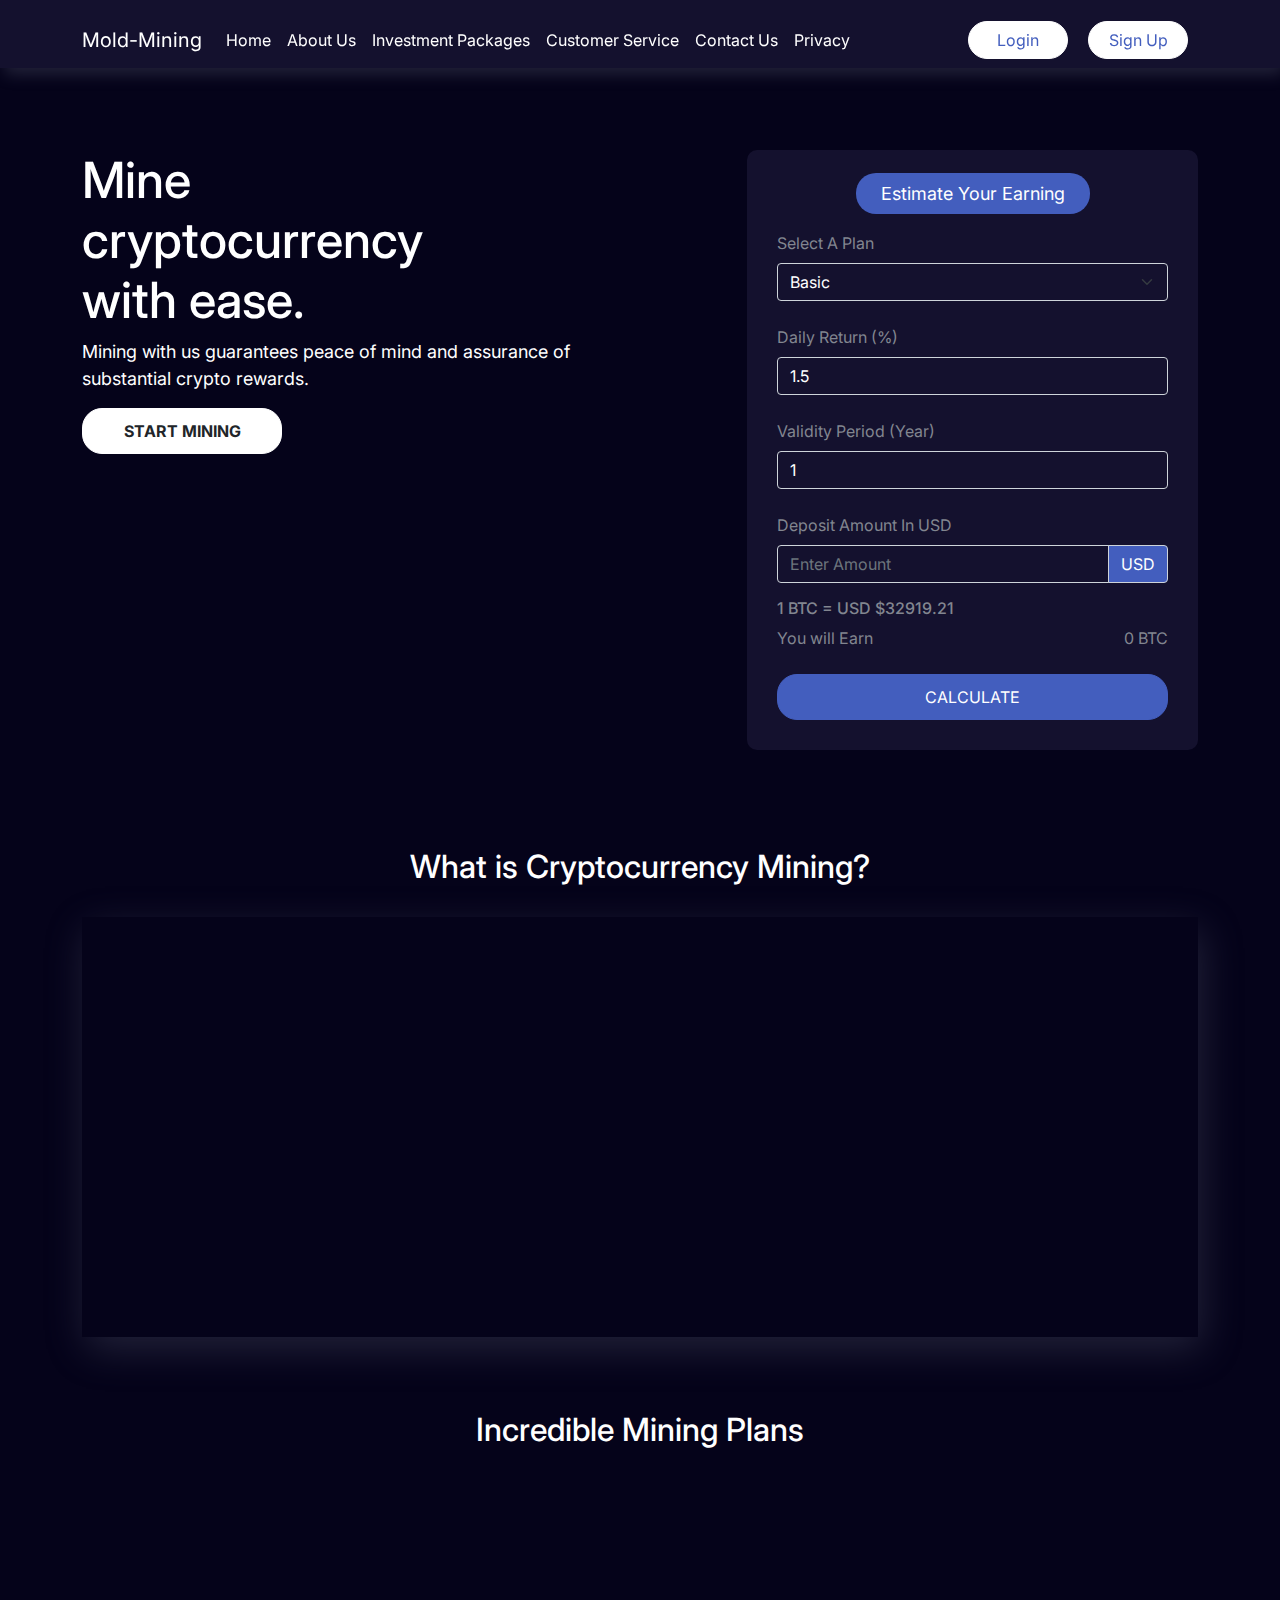
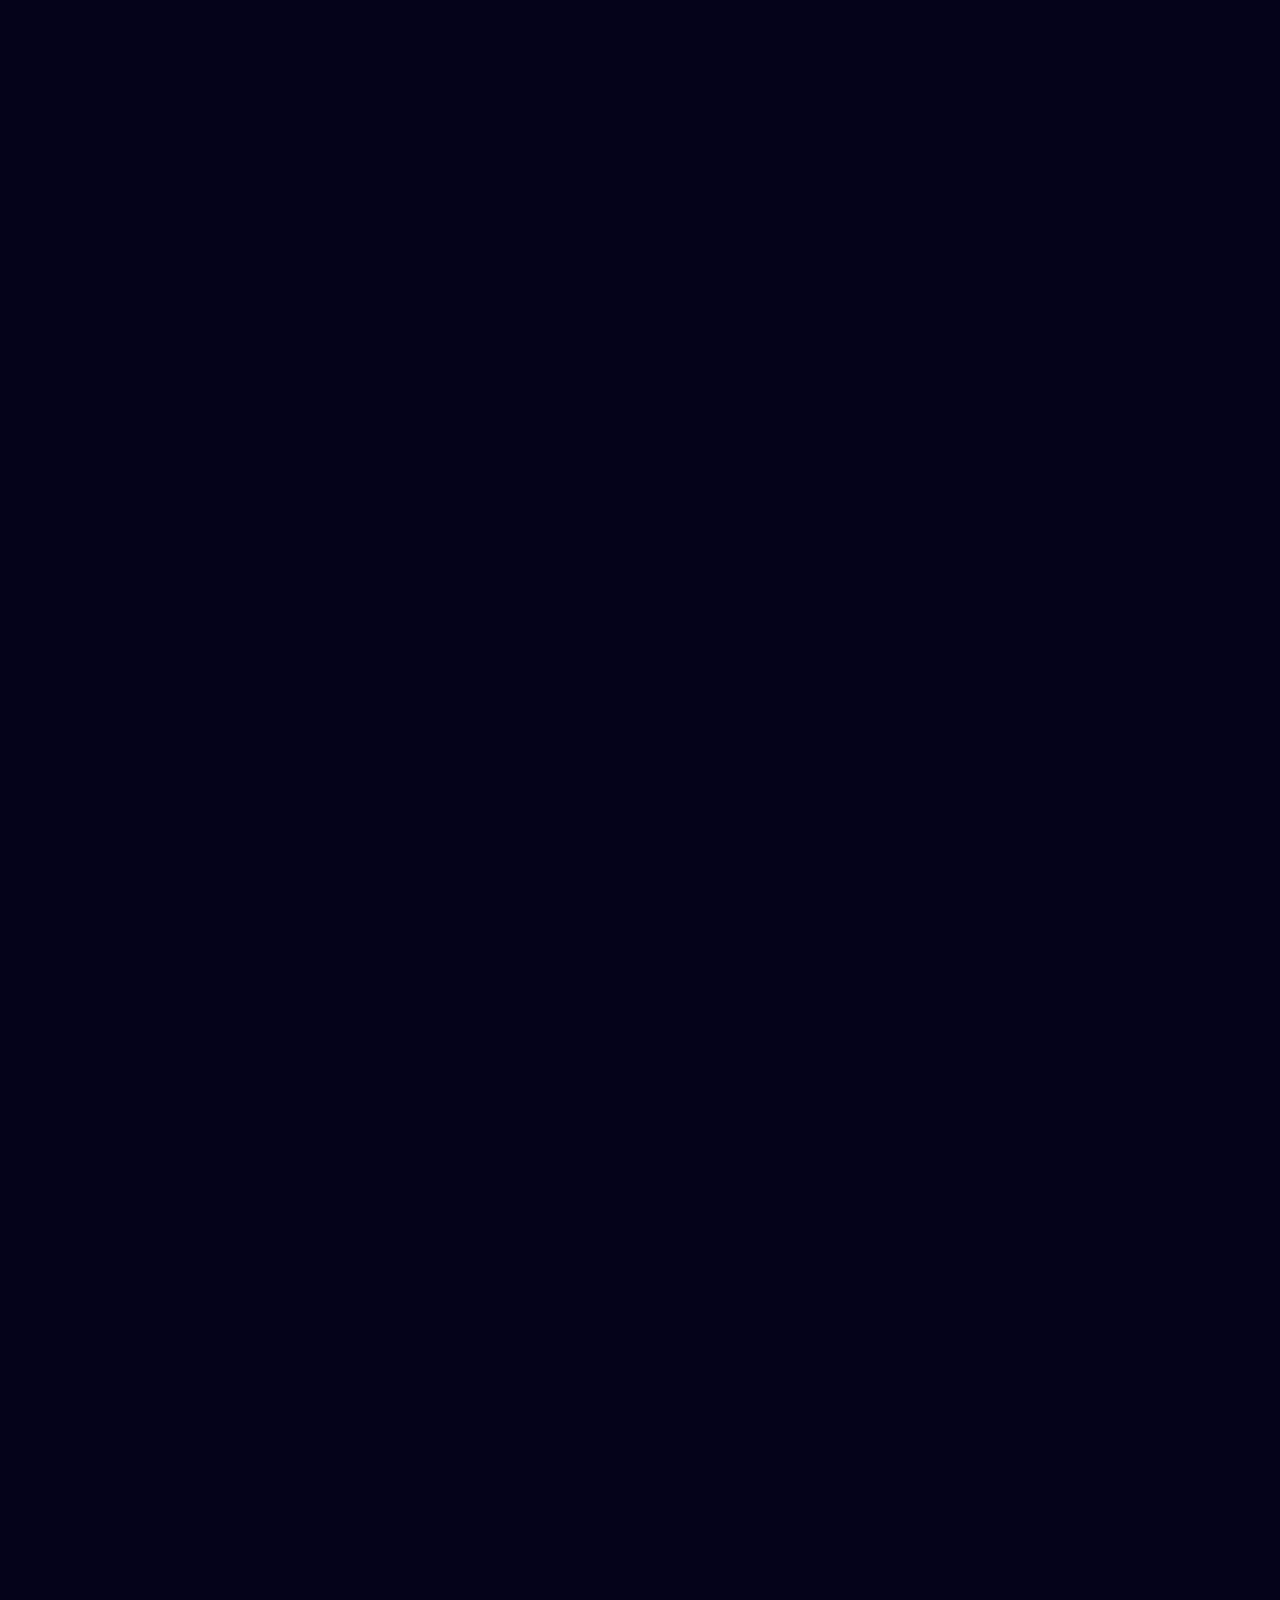
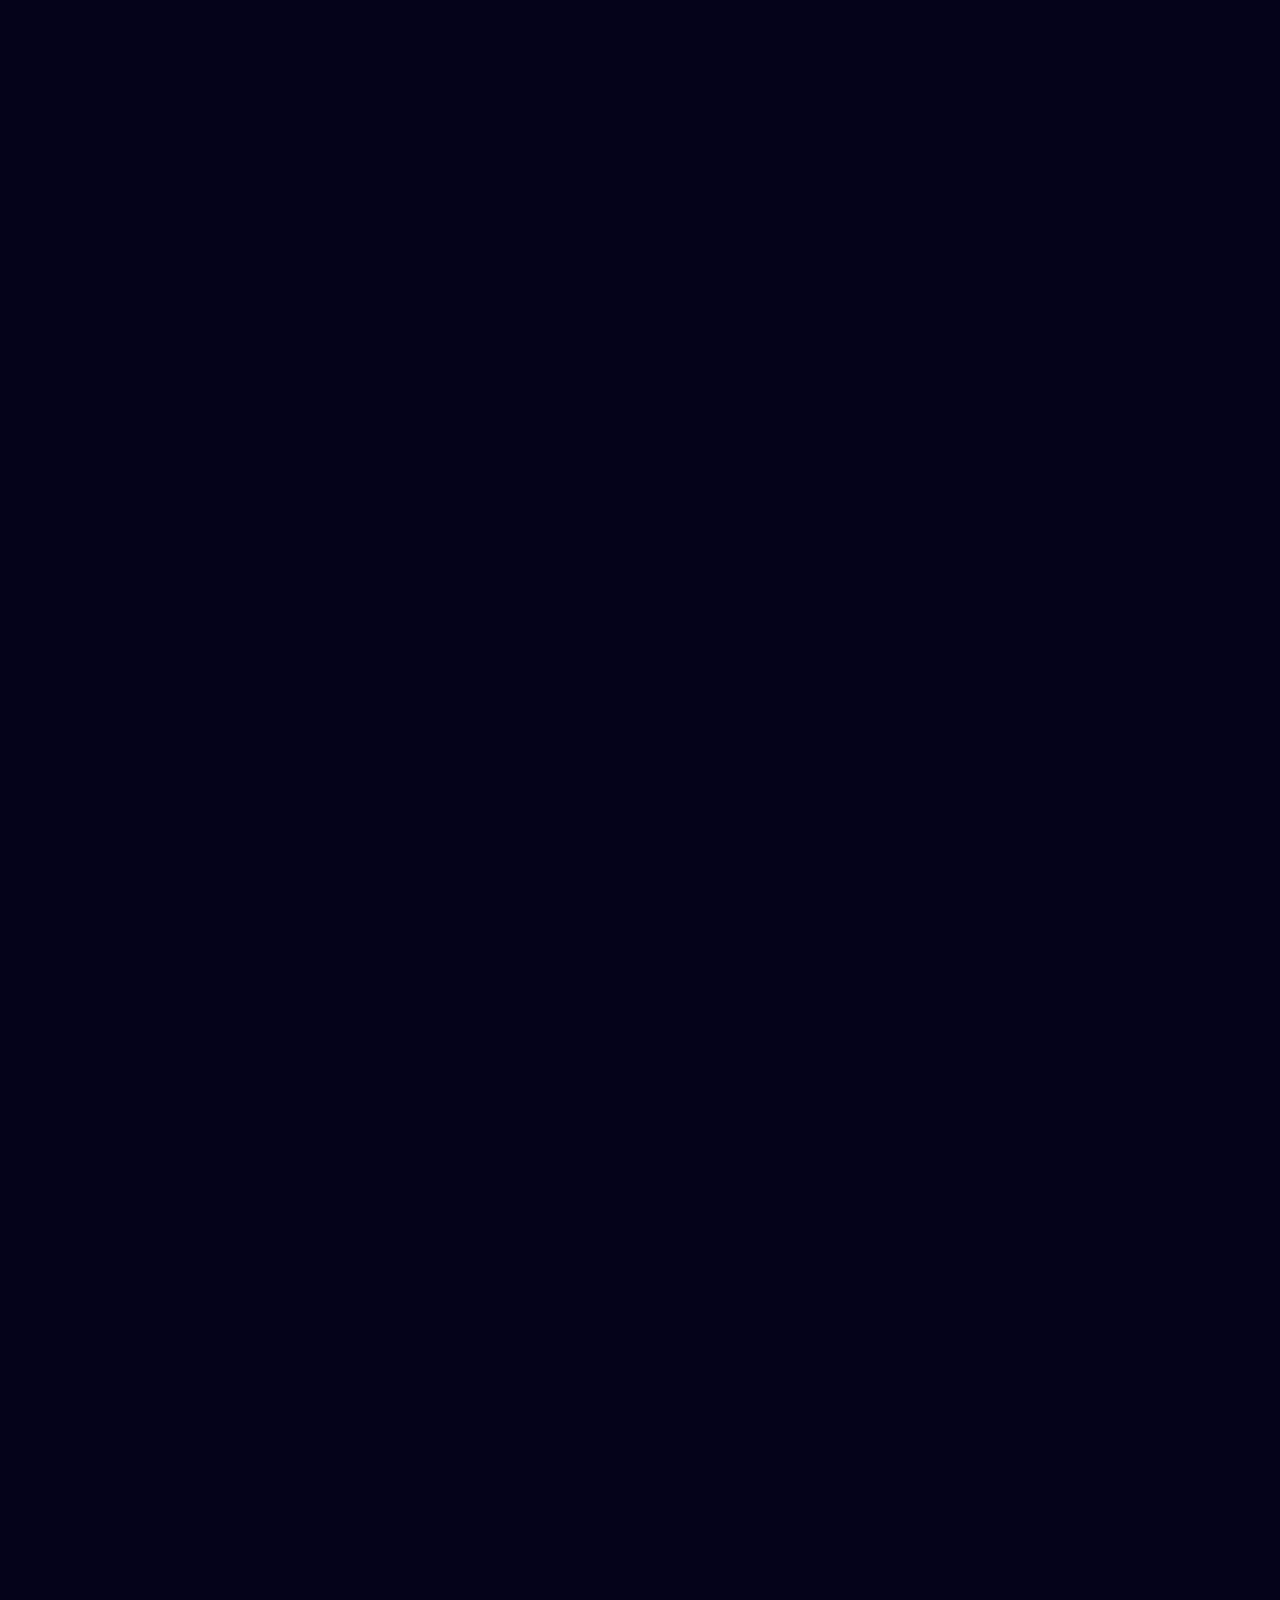
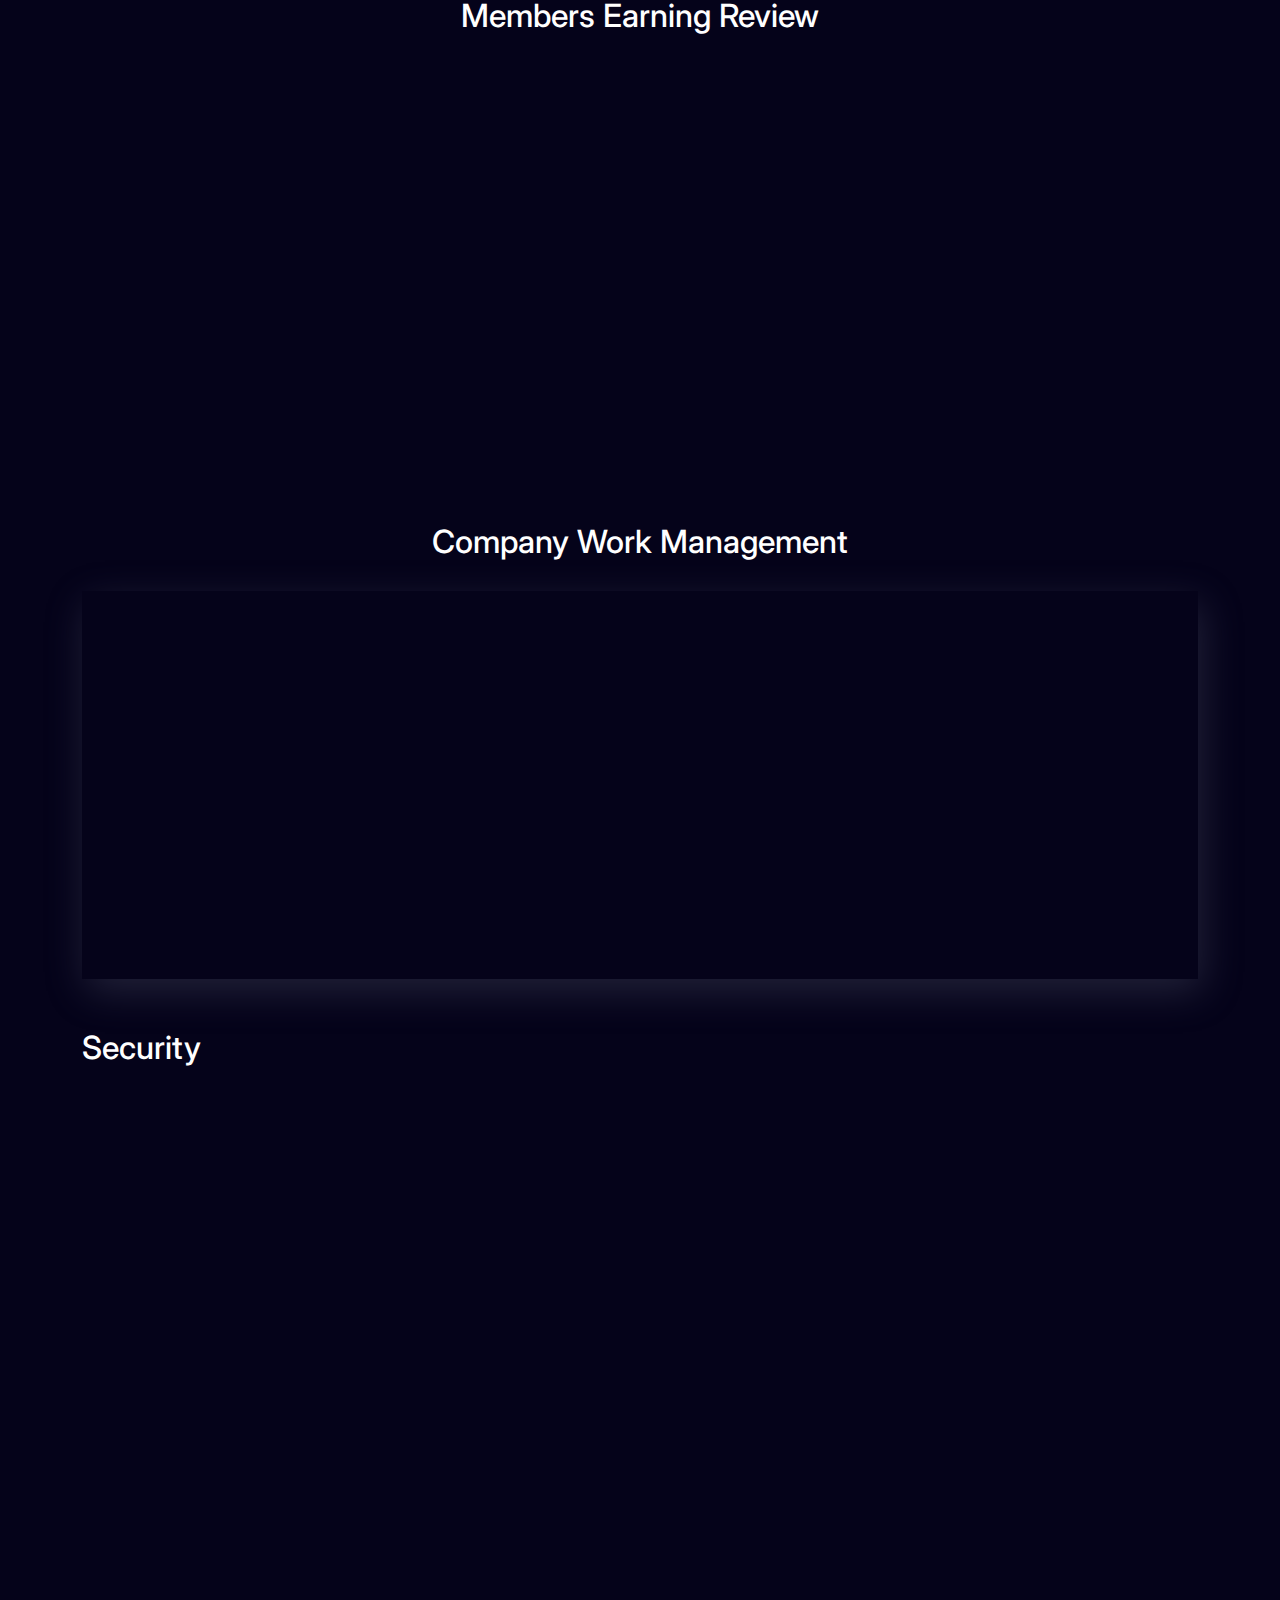
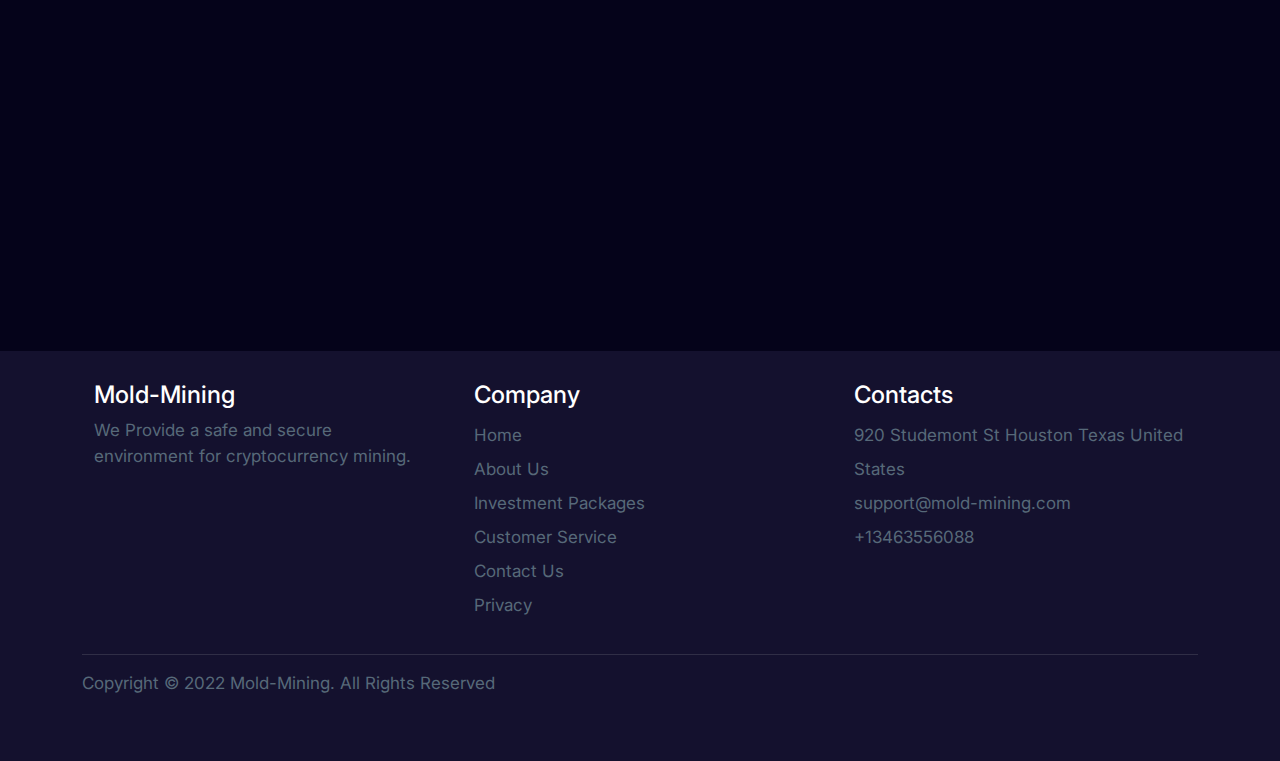
==== commit c76af60c: "added packages page" ====
--- a/index.html
+++ b/index.html
@@ -34,6 +34,9 @@
               <a class="nav-link" href="about.html">About Us</a>
             </li>
             <li class="nav-item">
+              <a class="nav-link" href="packages.html">Investment Packages</a>
+            </li>
+            <li class="nav-item">
               <a class="nav-link" href="customer-service.html">Customer Service</a>
             </li>
             <li class="nav-item">
@@ -77,13 +80,15 @@
                       <option value="premium">Premium</option>
                       <option value="gold">Gold</option>
                       <option value="platinum">Platinum</option>
+                      <option value="master">Master</option>
+                      <option value="master pro">Master Pro</option>
                     </select>
                   </div>
 
                   <br>
                   <div class="form-group">
                     <label for="daily" class="form-label home-ban-label">Daily Return (%)</label>
-                    <input type="text" name="daily" id="daily" class="form-control" value="2" readonly>
+                    <input type="text" name="daily" id="daily" class="form-control" value="1.5" readonly>
                   </div>
 
                   <br>
@@ -152,7 +157,27 @@
                 <span>Basic</span>
               </div>
               <div class="plans-amount py-4">
-               <h3 class="text-white">$20 - $100</h3>
+               <h3 class="text-white">$50</h3>
+              </div>
+              <div class="plans-info p-3">
+                <p>Daily Return</p>
+                <p>1.5%</p>
+                <p>Duration</p>
+                <p class="last-child">1 year</p>
+              </div>
+              <div class="plans-btn-area pt-4">
+                 <a href="#" class="btn btn-start-mine text-uppercase">Start Mining</a>
+              </div>
+            </div>
+          </div>
+
+          <div class="col-lg-4 col-md-6 col-xs-12 pt-5">
+            <div class="plans-area" align="center" data-aos="fade-in" data-aos-duration="1500">
+              <div class="plan-title pt-0">
+                <span>Amateur</span>
+              </div>
+              <div class="plans-amount py-4">
+               <h3 class="text-white">$100</h3>
               </div>
               <div class="plans-info p-3">
                 <p>Daily Return</p>
@@ -169,10 +194,30 @@
           <div class="col-lg-4 col-md-6 col-xs-12 pt-5">
             <div class="plans-area" align="center" data-aos="fade-in" data-aos-duration="1500">
               <div class="plan-title pt-0">
-                <span>Amateur</span>
-              </div>
-              <div class="plans-amount py-4">
-               <h3 class="text-white">$150 - $400</h3>
+                <span>Senior</span>
+              </div>
+              <div class="plans-amount py-4">
+               <h3 class="text-white">$200</h3>
+              </div>
+              <div class="plans-info p-3">
+                <p>Daily Return</p>
+                <p>2.5%</p>
+                <p>Duration</p>
+                <p class="last-child">1 year</p>
+              </div>
+              <div class="plans-btn-area pt-4">
+                 <a href="#" class="btn btn-start-mine text-uppercase">Start Mining</a>
+              </div>
+            </div>
+          </div>
+
+          <div class="col-lg-4 col-md-6 col-xs-12 pt-5">
+            <div class="plans-area" align="center" data-aos="fade-in" data-aos-duration="1500">
+              <div class="plan-title pt-0">
+                <span>Ethusiast</span>
+              </div>
+              <div class="plans-amount py-4">
+               <h3 class="text-white">$500</h3>
               </div>
               <div class="plans-info p-3">
                 <p>Daily Return</p>
@@ -189,54 +234,14 @@
           <div class="col-lg-4 col-md-6 col-xs-12 pt-5">
             <div class="plans-area" align="center" data-aos="fade-in" data-aos-duration="1500">
               <div class="plan-title pt-0">
-                <span>Senior</span>
-              </div>
-              <div class="plans-amount py-4">
-               <h3 class="text-white">$450 - $900</h3>
-              </div>
-              <div class="plans-info p-3">
-                <p>Daily Return</p>
-                <p>4%</p>
-                <p>Duration</p>
-                <p class="last-child">1 year</p>
-              </div>
-              <div class="plans-btn-area pt-4">
-                 <a href="#" class="btn btn-start-mine text-uppercase">Start Mining</a>
-              </div>
-            </div>
-          </div>
-
-          <div class="col-lg-4 col-md-6 col-xs-12 pt-5">
-            <div class="plans-area" align="center" data-aos="fade-in" data-aos-duration="1500">
-              <div class="plan-title pt-0">
-                <span>Ethusiast</span>
-              </div>
-              <div class="plans-amount py-4">
-               <h3 class="text-white">$1,000 - $5,000</h3>
-              </div>
-              <div class="plans-info p-3">
-                <p>Daily Return</p>
-                <p>5%</p>
-                <p>Duration</p>
-                <p class="last-child">1 year</p>
-              </div>
-              <div class="plans-btn-area pt-4">
-                 <a href="#" class="btn btn-start-mine text-uppercase">Start Mining</a>
-              </div>
-            </div>
-          </div>
-
-          <div class="col-lg-4 col-md-6 col-xs-12 pt-5">
-            <div class="plans-area" align="center" data-aos="fade-in" data-aos-duration="1500">
-              <div class="plan-title pt-0">
                 <span>Professional</span>
               </div>
               <div class="plans-amount py-4">
-               <h3 class="text-white">$3,500 - $6,000</h3>
-              </div>
-              <div class="plans-info p-3">
-                <p>Daily Return</p>
-                <p>6%</p>
+               <h3 class="text-white">$1,000</h3>
+              </div>
+              <div class="plans-info p-3">
+                <p>Daily Return</p>
+                <p>3.5%</p>
                 <p>Duration</p>
                 <p class="last-child">1 year</p>
               </div>
@@ -252,11 +257,11 @@
                 <span>Premium</span>
               </div>
               <div class="plans-amount py-4">
-               <h3 class="text-white">$6,500 - $10,000</h3>
-              </div>
-              <div class="plans-info p-3">
-                <p>Daily Return</p>
-                <p>7%</p>
+               <h3 class="text-white">$3,000</h3>
+              </div>
+              <div class="plans-info p-3">
+                <p>Daily Return</p>
+                <p>4%</p>
                 <p>Duration</p>
                 <p class="last-child">1 year</p>
               </div>
@@ -272,11 +277,11 @@
                 <span>Gold</span>
               </div>
               <div class="plans-amount py-4">
-               <h3 class="text-white">$11,000 - $20,000</h3>
-              </div>
-              <div class="plans-info p-3">
-                <p>Daily Return</p>
-                <p>8%</p>
+               <h3 class="text-white">$5,000</h3>
+              </div>
+              <div class="plans-info p-3">
+                <p>Daily Return</p>
+                <p>4.5%</p>
                 <p>Duration</p>
                 <p class="last-child">1 year</p>
               </div>
@@ -292,11 +297,51 @@
                 <span>Platinum</span>
               </div>
               <div class="plans-amount py-4">
-               <h3 class="text-white">$30,000 - $100,000</h3>
-              </div>
-              <div class="plans-info p-3">
-                <p>Daily Return</p>
-                <p>9%</p>
+               <h3 class="text-white">$10,000</h3>
+              </div>
+              <div class="plans-info p-3">
+                <p>Daily Return</p>
+                <p>5%</p>
+                <p>Duration</p>
+                <p class="last-child">1 year</p>
+              </div>
+              <div class="plans-btn-area pt-4">
+                 <a href="#" class="btn btn-start-mine text-uppercase">Start Mining</a>
+              </div>
+            </div>
+          </div>
+
+          <div class="col-lg-4 col-md-6 col-xs-12 pt-5">
+            <div class="plans-area" align="center" data-aos="fade-in" data-aos-duration="1500">
+              <div class="plan-title pt-0">
+                <span>Master</span>
+              </div>
+              <div class="plans-amount py-4">
+               <h3 class="text-white">$20,000</h3>
+              </div>
+              <div class="plans-info p-3">
+                <p>Daily Return</p>
+                <p>5.5%</p>
+                <p>Duration</p>
+                <p class="last-child">1 year</p>
+              </div>
+              <div class="plans-btn-area pt-4">
+                 <a href="#" class="btn btn-start-mine text-uppercase">Start Mining</a>
+              </div>
+            </div>
+          </div>
+
+          <div class="col-lg-4 col-md-6 col-xs-12 pt-5">
+            <div class="plans-area" align="center" data-aos="fade-in" data-aos-duration="1500">
+              <div class="plan-title pt-0">
+                <span>Master Pro</span>
+              </div>
+              <div class="plans-amount py-4">
+               <h3 class="text-white">$50,000</h3>
+              </div>
+              <div class="plans-info p-3">
+                <p>Daily Return</p>
+                <p>6%</p>
                 <p>Duration</p>
                 <p class="last-child">1 year</p>
               </div>
@@ -537,6 +582,7 @@
               <ul class="foot-links">
                 <li><a href="index.html" class="foot-text">Home</a></li>
                 <li><a href="about.html" class="foot-text">About Us</a></li>
+                <li><a href="packages.html" class="foot-text">Investment Packages</a></li>
                 <li><a href="customer-service.html" class="foot-text">Customer Service</a></li>
                 <li><a href="contact.html" class="foot-text">Contact Us</a></li>
                 <li><a href="privacy.html" class="foot-text">Privacy</a></li>
--- a/css/styles.css
+++ b/css/styles.css
@@ -15,7 +15,6 @@
 
 #collapsibleNavId .navbar-nav .nav-item .nav-link {
     color: white;
-    margin: 0px 10px 0px 10px;
 }
 
 .toggle-nav {
@@ -253,6 +252,13 @@
     padding-top: 150px;
 }
 
+.package-banner {
+    background: linear-gradient(rgba(0,0,0,0.7),rgba(0,0,0,0.9)) , url(../img/investment-packages.jpg) no-repeat center;
+    background-size: cover;
+    min-height: 350px;
+    padding-top: 150px;
+}
+
 .panel-control {
     border-radius: 0px;
 }
